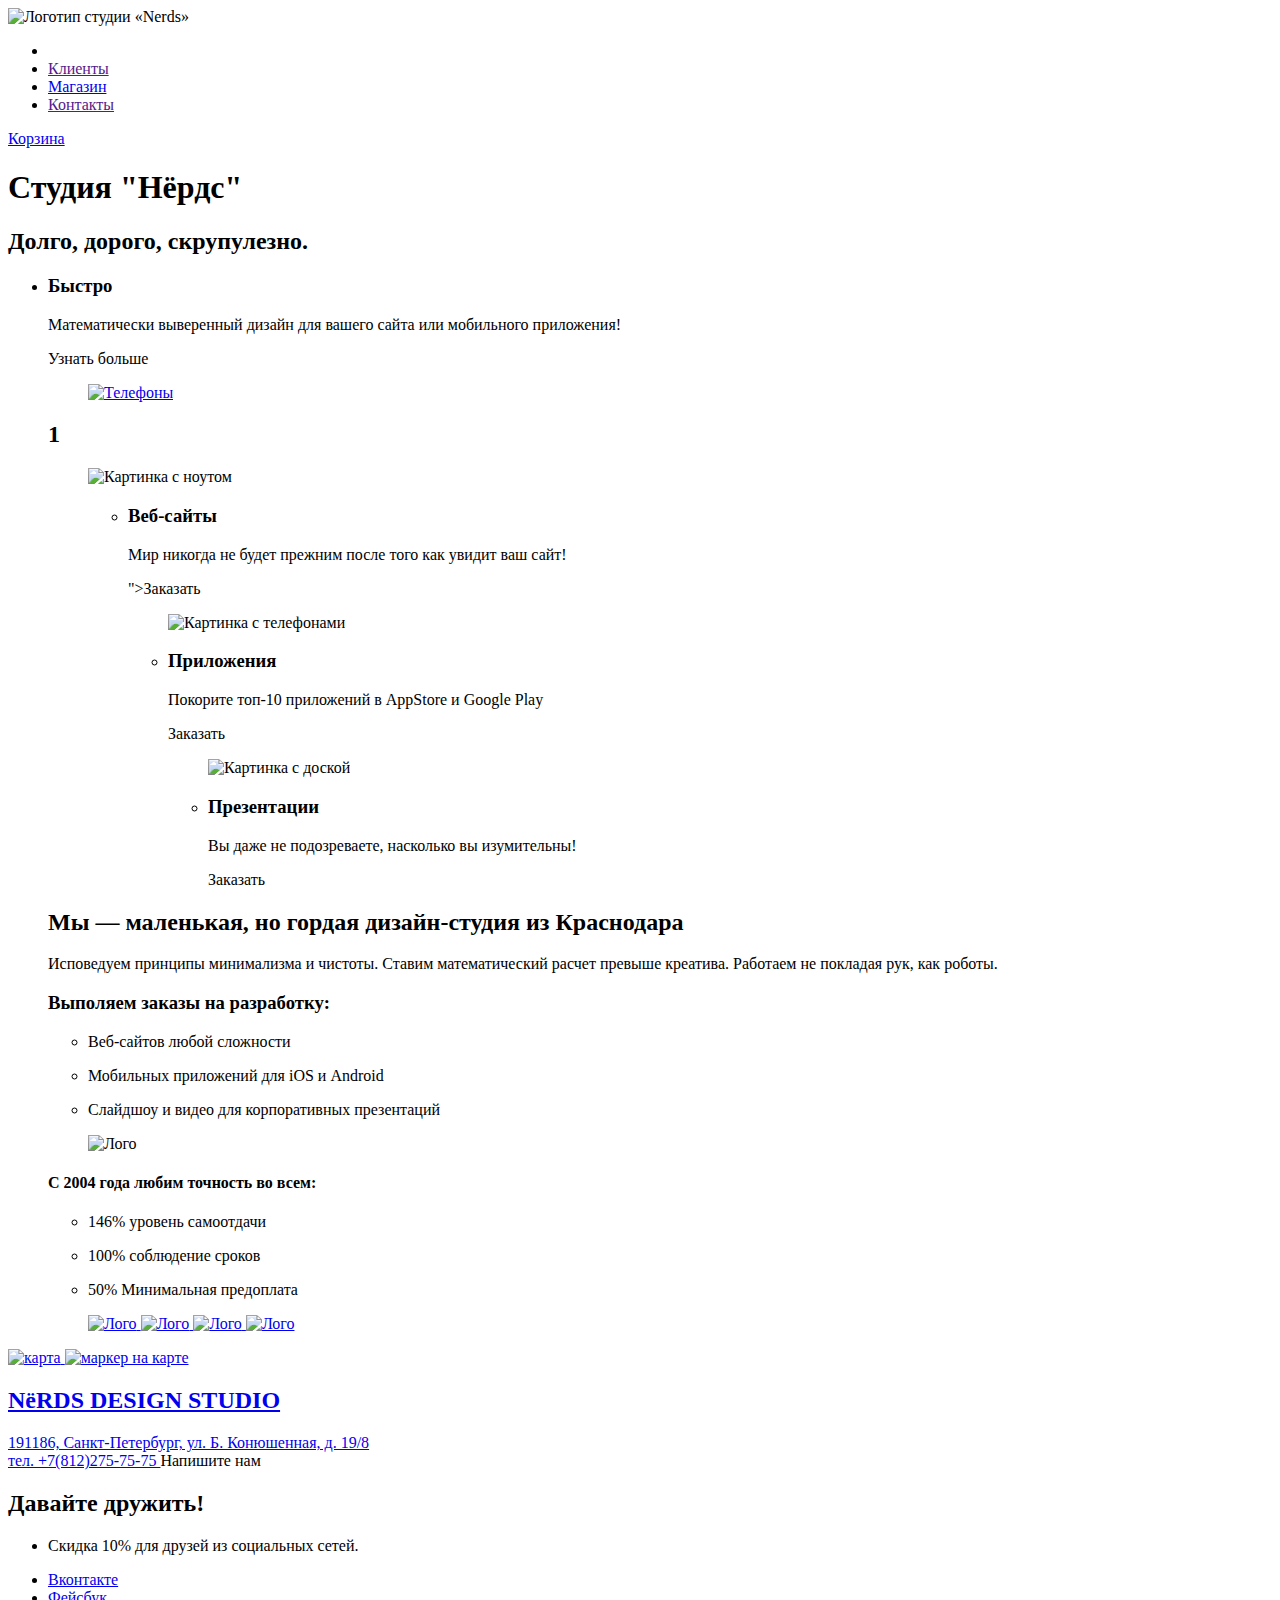
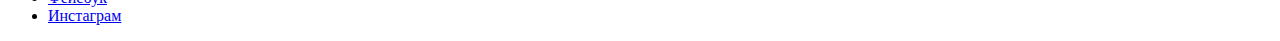
==== index.html @ df653afa "Update index.html" ====
<!DOCTYPE html>
<html lang="ru">
  <head>
    <meta charset="utf-8">
    <title>HTML Academy: Нёрдс</title>
  </head>
  <body>
    <header>
    <nav>
    <a>
          <img src="img/index-logo.svg" width="159.87" height="153" alt="Логотип студии «Nerds»">
        </a>
    <ul>
      <li><a href=""Студия</a></li>
      <li><a href="">Клиенты</a></li>
      <li><a href="catalog.html">Магазин</a></li>
      <li><a href="">Контакты</a></li>
    </ul>
    <a href="blank.html">Корзина</a>
    </nav>
    </header>
    <main>
    <h1>Студия "Нёрдс"</h1>
    <section>
        <h2>Долго, дорого, скрупулезно.</h2>
        <ul>
          <li>
            <h3>Быстро</h3>
            <p>Математически выверенный дизайн для вашего сайта или мобильного приложения!</p>
            <a>Узнать больше</a>
          </li>
          <figure>
          <a href="#">
           <img src="nerds-index-slide1 .jpg" width="760" height="431" alt="Телефоны">
         </a>
      </figure>
      <section>
          <h2>1</h2>
          <figure>
           <img src="illustration-1 1.jpg" width="300" height="146" alt="Картинка с ноутом">
         <ul>
        <li>
          <h3>Веб-сайты</h3>
          <p>Мир никогда не будет прежним после того как увидит ваш сайт!</p>
    <a>">Заказать</a>
          </li>
          <figure>
           <img src="illustration-2 1.jpg" width="300" height="146" alt="Картинка с телефонами">
         <li>
           <h3>Приложения</h3>
           <p>Покорите топ-10 приложений в AppStore и Google Play</p>
     <a>Заказать</a>
     </li>
     <figure>
      <img src="illustration-3 1.jpg" width="300" height="146" alt="Картинка с доской">
    <li>
      <h3>Презентации </h3>
      <p>Вы даже не подозреваете, насколько вы изумительны!</p>
    <a>Заказать</a>
    </li>
    </ul>
    </section>
    <section>
        <h2>Мы — маленькая, но гордая дизайн-студия из Краснодара</h2>
            <p>Исповедуем принципы минимализма и чистоты. Ставим математический расчет
            превыше креатива. Работаем не покладая рук, как роботы.</p>
  </section>
  <section>
    <h3>Выполяем заказы на разработку:</h3>
   <ul>
     <li>
       <p>Веб-сайтов любой сложности</p>
     </li>
     <li><p>Мобильных приложений для iOS и Android</p>
     </li>
     <li><p>Слайдшоу и видео для корпоративных презентаций</p></li>
   </section>
     <section>
       <figure>
                 <img src="nerds-illustration 1.jpg" width="360" height="208" alt="Лого "нёрдс"">
               </figure>
        <h4>С 2004 года любим точность во всем:</h4>
        <ul>
          <li>
            <p>146% уровень самоотдачи</p>
          </li>
            <li>
              <p>100% соблюдение сроков</p>
            </li>
              <li>
                <p>50% Минимальная предоплата</p>
              </li>
            </section>
            <section>
              <figure>
              <a href="#">
               <img src=" logo-1 1.jpg" width="185" height="80" alt="Лого "htmlacademy"">
               <a href="#">
                <img src=" logo-2 1.jpg" width="209" height="90" alt="Лого "Borodinski"">
                <a href="#">
                 <img src=" logo-3 1.jpg" width="185" height="52" alt="Лого "pink"">
                 <a href="#">
                  <img src=" logo-4 1.jpg" width="173" height="84" alt="Лого "mishka"">
                </section>
    </main>
    <footer>
      <section>
        <a href="#">
         <img src=" map 1.jpg" width="1440" height="416" alt="карта ">
         <img src=" map-marker 1.jpg" width="231" height="190" alt="маркер на карте ">
       </section>
       <section>
          <h2>NёRDS DESIGN STUDIO</h2>
          <p>191186, Санкт-Петербург, ул. Б. Конюшенная, д. 19/8 <br>
            тел. +7(812)275-75-75
            <a>Напишите нам</a>
            <section>
    <h2>Давайте дружить!</h2>
    <ul>
      <li><p>Скидка 10% для друзей из социальных сетей.</p>
      </li>
    </ul>
  </section>
  <section>
    <ul>
      <li>
        <a href="#">Вконтакте</a>
      </li>
      <li>
        <a href="#">Фейсбук</a>
      </li>
      <li>
        <a href="#">Инстаграм</a>
      </li>
    </ul>
    </section>
    </ul>
    </body>
</html>
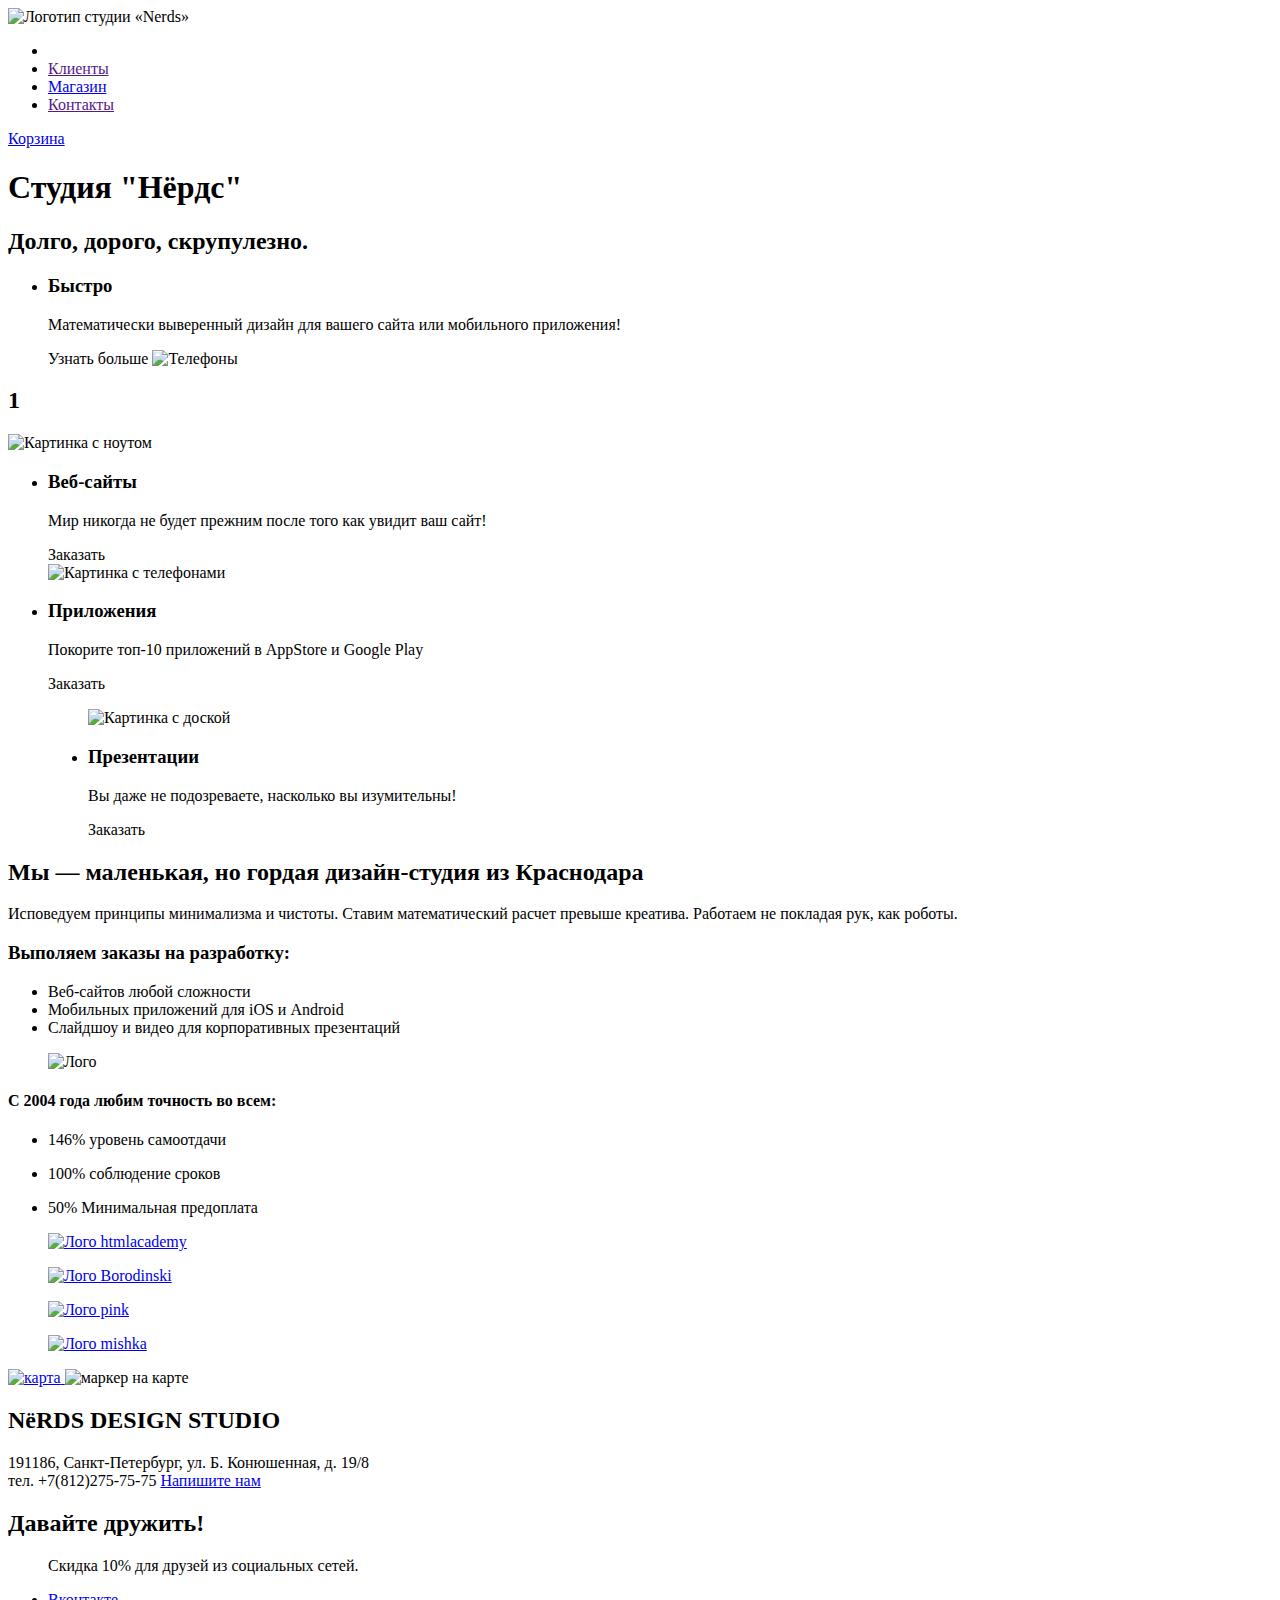
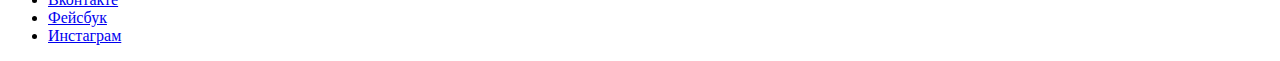
==== commit fde9b8b0: "Update index.html" ====
--- a/index.html
+++ b/index.html
@@ -21,30 +21,26 @@
     </header>
     <main>
     <h1>Студия "Нёрдс"</h1>
-    <section>
+<section>
         <h2>Долго, дорого, скрупулезно.</h2>
         <ul>
           <li>
             <h3>Быстро</h3>
             <p>Математически выверенный дизайн для вашего сайта или мобильного приложения!</p>
             <a>Узнать больше</a>
-          </li>
-          <figure>
-          <a href="#">
            <img src="nerds-index-slide1 .jpg" width="760" height="431" alt="Телефоны">
-         </a>
-      </figure>
+       </li>
+     </ul>
+       </section>
       <section>
           <h2>1</h2>
-          <figure>
            <img src="illustration-1 1.jpg" width="300" height="146" alt="Картинка с ноутом">
          <ul>
         <li>
           <h3>Веб-сайты</h3>
           <p>Мир никогда не будет прежним после того как увидит ваш сайт!</p>
-    <a>">Заказать</a>
+    <a>Заказать</a>
           </li>
-          <figure>
            <img src="illustration-2 1.jpg" width="300" height="146" alt="Картинка с телефонами">
          <li>
            <h3>Приложения</h3>
@@ -68,12 +64,10 @@
   <section>
     <h3>Выполяем заказы на разработку:</h3>
    <ul>
-     <li>
-       <p>Веб-сайтов любой сложности</p>
-     </li>
-     <li><p>Мобильных приложений для iOS и Android</p>
-     </li>
-     <li><p>Слайдшоу и видео для корпоративных презентаций</p></li>
+     <li> Веб-сайтов любой сложности</li>
+     <li>Мобильных приложений для iOS и Android</li>
+     <li>Слайдшоу и видео для корпоративных презентаций</li>
+   </ul>
    </section>
      <section>
        <figure>
@@ -90,35 +84,47 @@
               <li>
                 <p>50% Минимальная предоплата</p>
               </li>
+            </ul>
             </section>
             <section>
               <figure>
               <a href="#">
-               <img src=" logo-1 1.jpg" width="185" height="80" alt="Лого "htmlacademy"">
+               <img src=" logo-1 1.jpg" width="185" height="80" alt="Лого htmlacademy">
+             </a>
+           </figure>
+             <figure>
                <a href="#">
-                <img src=" logo-2 1.jpg" width="209" height="90" alt="Лого "Borodinski"">
+                <img src=" logo-2 1.jpg" width="209" height="90" alt="Лого Borodinski">
+                </a>
+              </figure>
+              <figure>
                 <a href="#">
-                 <img src=" logo-3 1.jpg" width="185" height="52" alt="Лого "pink"">
+                 <img src=" logo-3 1.jpg" width="185" height="52" alt="Лого pink">
+               </a>
+             </figure>
+             <figure>
                  <a href="#">
-                  <img src=" logo-4 1.jpg" width="173" height="84" alt="Лого "mishka"">
+                  <img src=" logo-4 1.jpg" width="173" height="84" alt="Лого mishka">
+                </a>
+              </figure>
                 </section>
     </main>
     <footer>
       <section>
         <a href="#">
          <img src=" map 1.jpg" width="1440" height="416" alt="карта ">
+       </a>
          <img src=" map-marker 1.jpg" width="231" height="190" alt="маркер на карте ">
        </section>
        <section>
           <h2>NёRDS DESIGN STUDIO</h2>
           <p>191186, Санкт-Петербург, ул. Б. Конюшенная, д. 19/8 <br>
             тел. +7(812)275-75-75
-            <a>Напишите нам</a>
-            <section>
+            <a href="#">Напишите нам</a>
+          </section>
     <h2>Давайте дружить!</h2>
     <ul>
-      <li><p>Скидка 10% для друзей из социальных сетей.</p>
-      </li>
+      <p>Скидка 10% для друзей из социальных сетей.</p>  
     </ul>
   </section>
   <section>
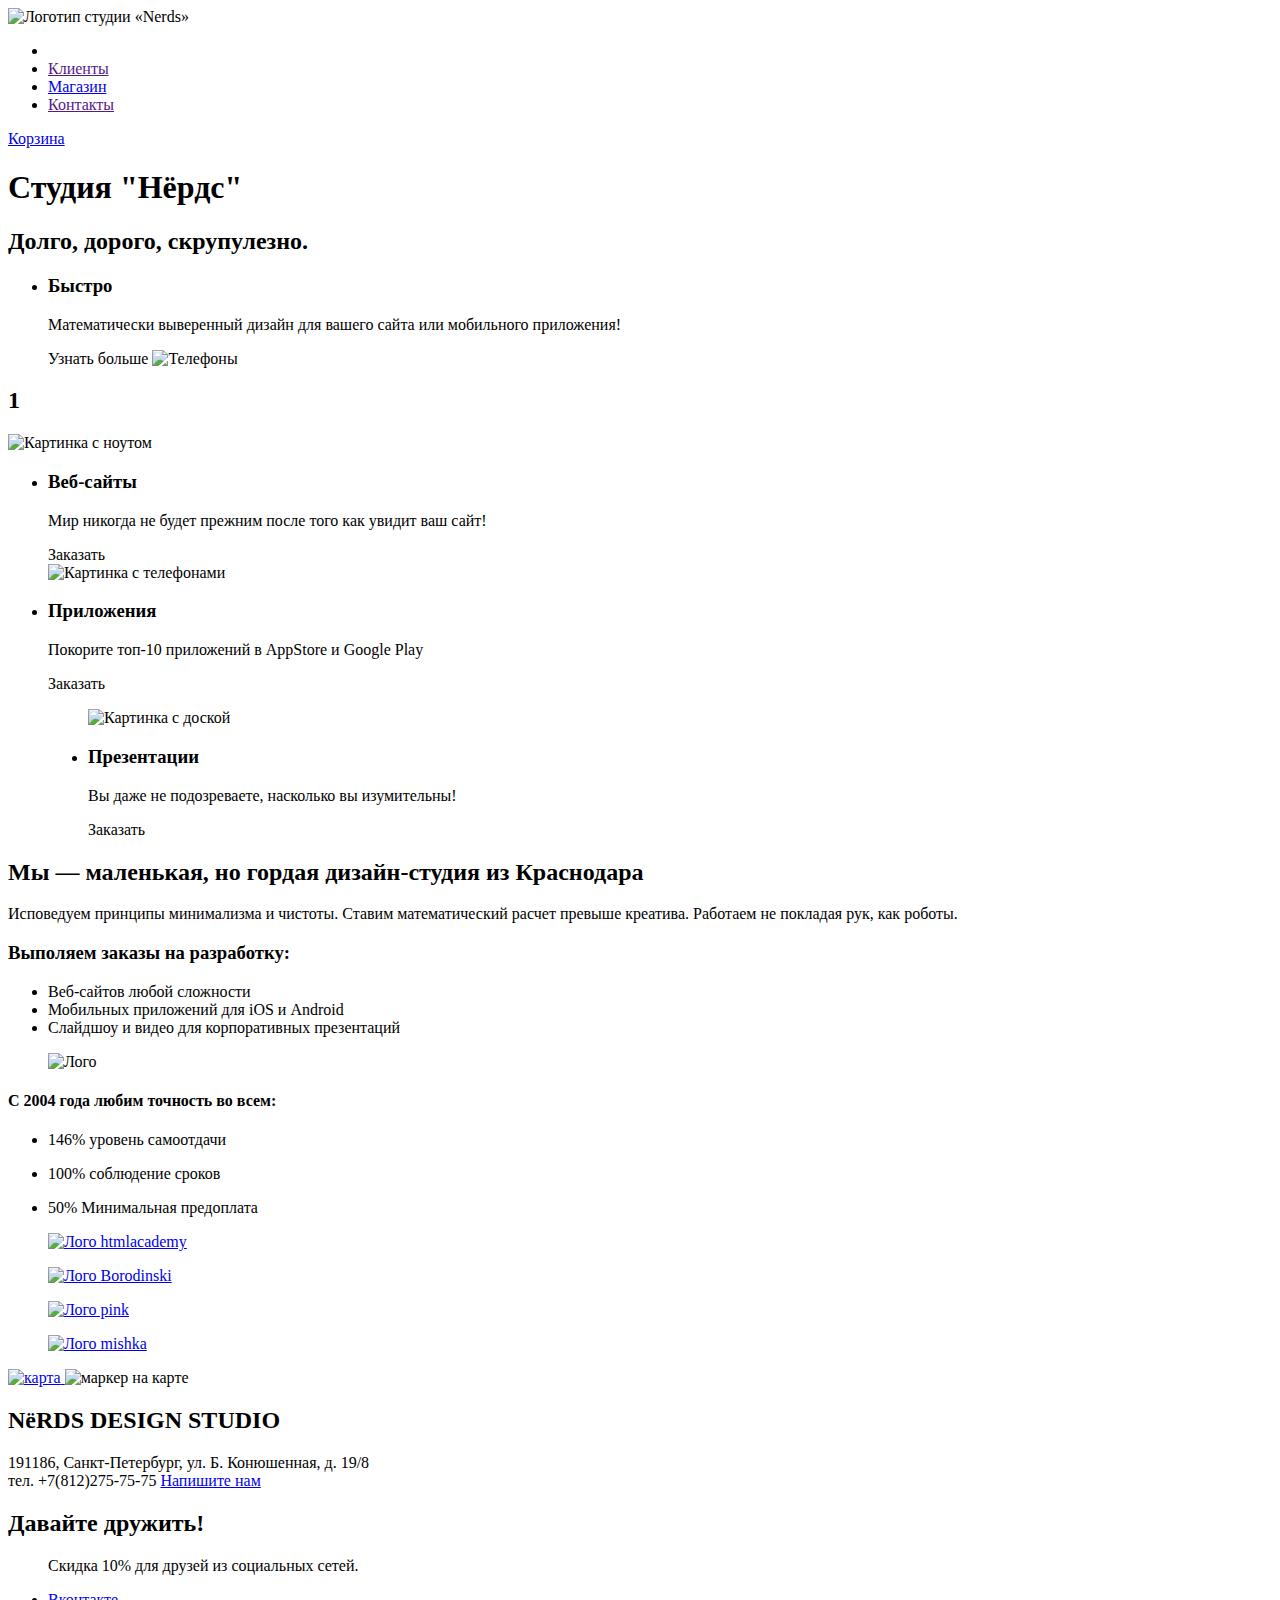
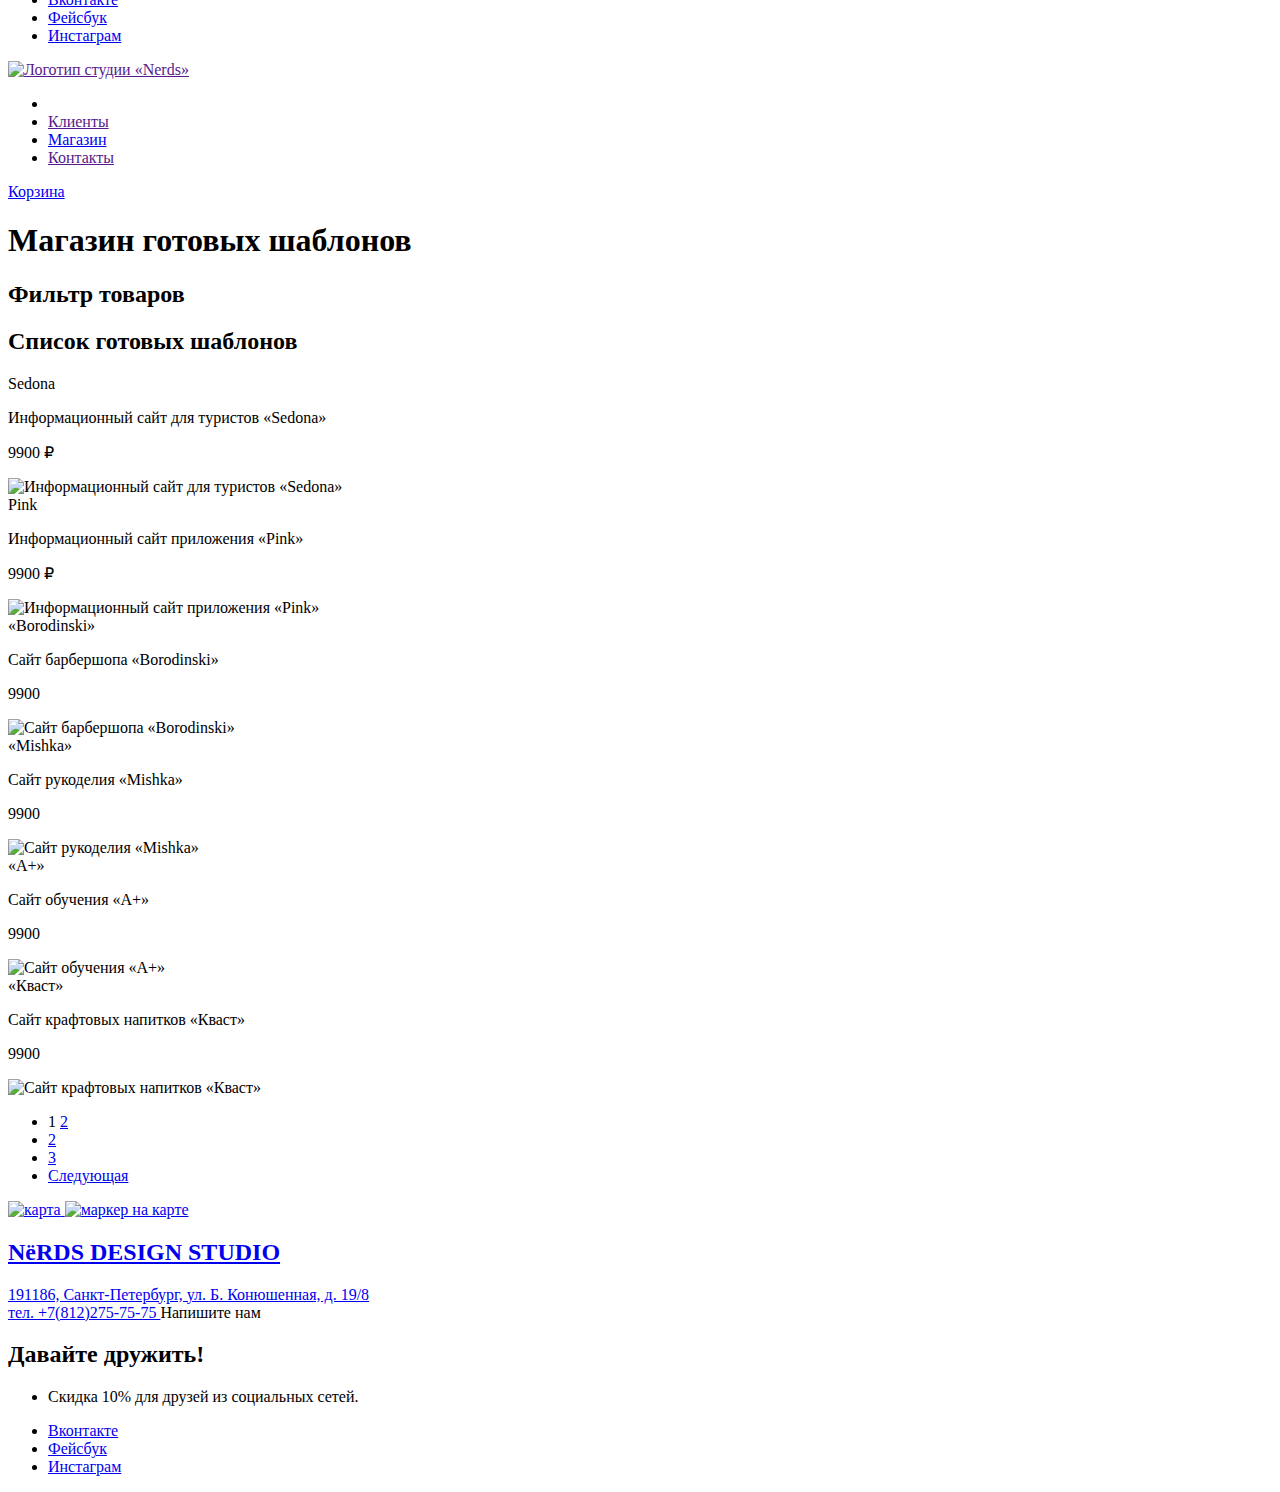
==== commit e212373d: "Update index.html" ====
--- a/index.html
+++ b/index.html
@@ -124,7 +124,7 @@
           </section>
     <h2>Давайте дружить!</h2>
     <ul>
-      <p>Скидка 10% для друзей из социальных сетей.</p>  
+      <p>Скидка 10% для друзей из социальных сетей.</p>
     </ul>
   </section>
   <section>
@@ -143,3 +143,130 @@
     </ul>
     </body>
 </html>
+
+
+<!-- страница каталога -->
+<!DOCTYPE html>
+<html lang="ru">
+<head>
+  <meta charset="UTF-8">
+  <title>Каталог — Фирма "нердс"</title>
+</head>
+<body>
+    <header>
+    <nav>
+    <a href=""><img src="img/index-logo.svg" width="159.87" height="153" alt="Логотип студии «Nerds»"></a>
+    <ul>
+      <li><a href=""Студия</a></li>
+      <li><a href="">Клиенты</a></li>
+      <li><a href="catalog.html">Магазин</a></li>
+      <li><a href="">Контакты</a></li>
+    </ul>
+    <a href="blank.html">Корзина</a>
+    </nav>
+    </header>
+<main>
+  <h1>Магазин готовых шаблонов</h1>
+<section>
+    <h2>Фильтр товаров</h2>
+    <!-- Здесь будет форма фильтра -->
+  </section>
+<section>
+    <h2>Список готовых шаблонов</h2>
+    <li>
+      <div>
+        <a>Sedona</a>
+<p>Информационный сайт для туристов «Sedona»</p>
+<p>9900 ₽</p>
+</div>
+<img src="img-sedona 1.jpg" width="360" height="576" alt="Информационный сайт для туристов «Sedona»">
+</li>
+<li>
+<div>
+        <a>Pink</a>
+<p>Информационный сайт приложения «Pink»</p>
+<p>9900 ₽</p>
+</div>
+<img src="img-pink 1 .jpg" width="358" height="576" alt="Информационный сайт приложения «Pink»">
+</li>
+        <li>
+<div>
+<a>«Borodinski»</a>
+<p>Сайт барбершопа «Borodinski»<p>
+<p>9900</p>
+</div>
+<img src="img-barbershop 1 .jpg" width="364" height="582" alt="Сайт барбершопа «Borodinski»">
+        </li>
+<li>
+<div>
+        <a>«Mishka»</a>
+<p>Сайт рукоделия «Mishka»</p>
+<p>9900</p>
+</div>
+<img src="img-mishka 1 .jpg" width="362" height="580" alt="Сайт рукоделия «Mishka»">
+</li>
+<li>
+<div>
+        <a>«А+»</a>
+<p>Сайт обучения «А+»</p>
+<p>9900</p>
+</div>
+<img src="img-aplus 1 .jpg" width="364" height="582" alt="Сайт обучения «А+»">
+ </li>
+<li>
+<div>
+        <a>«Кваст»
+<p>Сайт крафтовых напитков «Кваст»</p>
+<p>9900</p>
+</div>
+<img src="img-kvast 1  .jpg" width="362" height="580" alt="Сайт крафтовых напитков «Кваст»">
+</li>
+  <ul>
+      <li>
+        <a>1</a> <a href="#">2</a>
+      </li>
+      <li>
+        <a href="#">2</a>
+      </li>
+      <li>
+        <a href="#">3</a>
+      </li>
+      <li>
+        <a href="#">Следующая</a>
+      </li>
+    </ul>
+       <footer>
+      <section>
+        <a href="#">
+         <img src=" map 1.jpg" width="1440" height="416" alt="карта ">
+         <img src=" map-marker 1.jpg" width="231" height="190" alt="маркер на карте ">
+       </section>
+       <section>
+          <h2>NёRDS DESIGN STUDIO</h2>
+          <p>191186, Санкт-Петербург, ул. Б. Конюшенная, д. 19/8 <br>
+            тел. +7(812)275-75-75
+            <a>Напишите нам</a>
+            <section>
+    <h2>Давайте дружить!</h2>
+    <ul>
+      <li><p>Скидка 10% для друзей из социальных сетей.</p>
+      </li>
+    </ul>
+  </section>
+  <section>
+    <ul>
+      <li>
+        <a href="#">Вконтакте</a>
+      </li>
+      <li>
+        <a href="#">Фейсбук</a>
+      </li>
+      <li>
+        <a href="#">Инстаграм</a>
+      </li>
+    </ul>
+    </section>
+    </ul>
+</footer>
+    </body>
+</html>
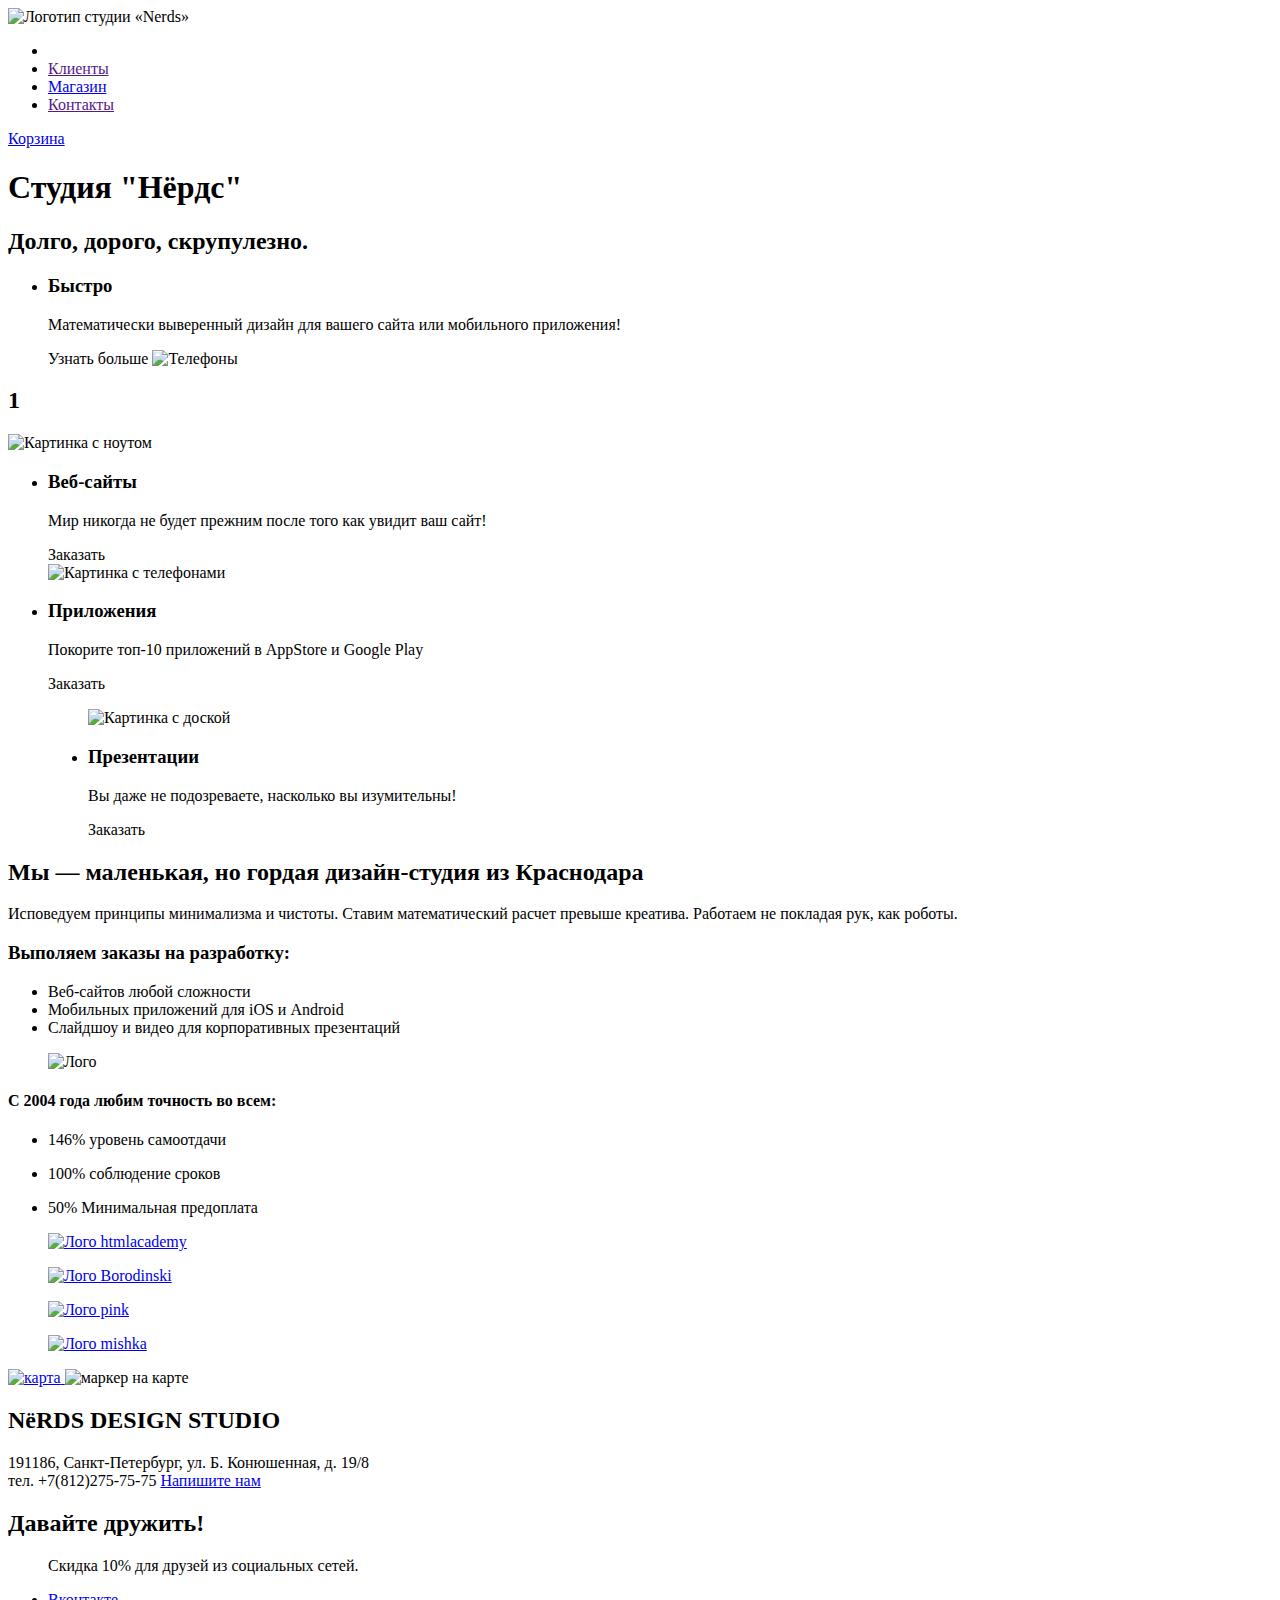
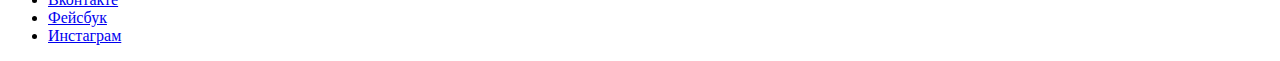
==== commit b977bcb4: "Добавил каталог" ====
--- a/index.html
+++ b/index.html
@@ -143,130 +143,3 @@
     </ul>
     </body>
 </html>
-
-
-<!-- страница каталога -->
-<!DOCTYPE html>
-<html lang="ru">
-<head>
-  <meta charset="UTF-8">
-  <title>Каталог — Фирма "нердс"</title>
-</head>
-<body>
-    <header>
-    <nav>
-    <a href=""><img src="img/index-logo.svg" width="159.87" height="153" alt="Логотип студии «Nerds»"></a>
-    <ul>
-      <li><a href=""Студия</a></li>
-      <li><a href="">Клиенты</a></li>
-      <li><a href="catalog.html">Магазин</a></li>
-      <li><a href="">Контакты</a></li>
-    </ul>
-    <a href="blank.html">Корзина</a>
-    </nav>
-    </header>
-<main>
-  <h1>Магазин готовых шаблонов</h1>
-<section>
-    <h2>Фильтр товаров</h2>
-    <!-- Здесь будет форма фильтра -->
-  </section>
-<section>
-    <h2>Список готовых шаблонов</h2>
-    <li>
-      <div>
-        <a>Sedona</a>
-<p>Информационный сайт для туристов «Sedona»</p>
-<p>9900 ₽</p>
-</div>
-<img src="img-sedona 1.jpg" width="360" height="576" alt="Информационный сайт для туристов «Sedona»">
-</li>
-<li>
-<div>
-        <a>Pink</a>
-<p>Информационный сайт приложения «Pink»</p>
-<p>9900 ₽</p>
-</div>
-<img src="img-pink 1 .jpg" width="358" height="576" alt="Информационный сайт приложения «Pink»">
-</li>
-        <li>
-<div>
-<a>«Borodinski»</a>
-<p>Сайт барбершопа «Borodinski»<p>
-<p>9900</p>
-</div>
-<img src="img-barbershop 1 .jpg" width="364" height="582" alt="Сайт барбершопа «Borodinski»">
-        </li>
-<li>
-<div>
-        <a>«Mishka»</a>
-<p>Сайт рукоделия «Mishka»</p>
-<p>9900</p>
-</div>
-<img src="img-mishka 1 .jpg" width="362" height="580" alt="Сайт рукоделия «Mishka»">
-</li>
-<li>
-<div>
-        <a>«А+»</a>
-<p>Сайт обучения «А+»</p>
-<p>9900</p>
-</div>
-<img src="img-aplus 1 .jpg" width="364" height="582" alt="Сайт обучения «А+»">
- </li>
-<li>
-<div>
-        <a>«Кваст»
-<p>Сайт крафтовых напитков «Кваст»</p>
-<p>9900</p>
-</div>
-<img src="img-kvast 1  .jpg" width="362" height="580" alt="Сайт крафтовых напитков «Кваст»">
-</li>
-  <ul>
-      <li>
-        <a>1</a> <a href="#">2</a>
-      </li>
-      <li>
-        <a href="#">2</a>
-      </li>
-      <li>
-        <a href="#">3</a>
-      </li>
-      <li>
-        <a href="#">Следующая</a>
-      </li>
-    </ul>
-       <footer>
-      <section>
-        <a href="#">
-         <img src=" map 1.jpg" width="1440" height="416" alt="карта ">
-         <img src=" map-marker 1.jpg" width="231" height="190" alt="маркер на карте ">
-       </section>
-       <section>
-          <h2>NёRDS DESIGN STUDIO</h2>
-          <p>191186, Санкт-Петербург, ул. Б. Конюшенная, д. 19/8 <br>
-            тел. +7(812)275-75-75
-            <a>Напишите нам</a>
-            <section>
-    <h2>Давайте дружить!</h2>
-    <ul>
-      <li><p>Скидка 10% для друзей из социальных сетей.</p>
-      </li>
-    </ul>
-  </section>
-  <section>
-    <ul>
-      <li>
-        <a href="#">Вконтакте</a>
-      </li>
-      <li>
-        <a href="#">Фейсбук</a>
-      </li>
-      <li>
-        <a href="#">Инстаграм</a>
-      </li>
-    </ul>
-    </section>
-    </ul>
-</footer>
-    </body>
-</html>
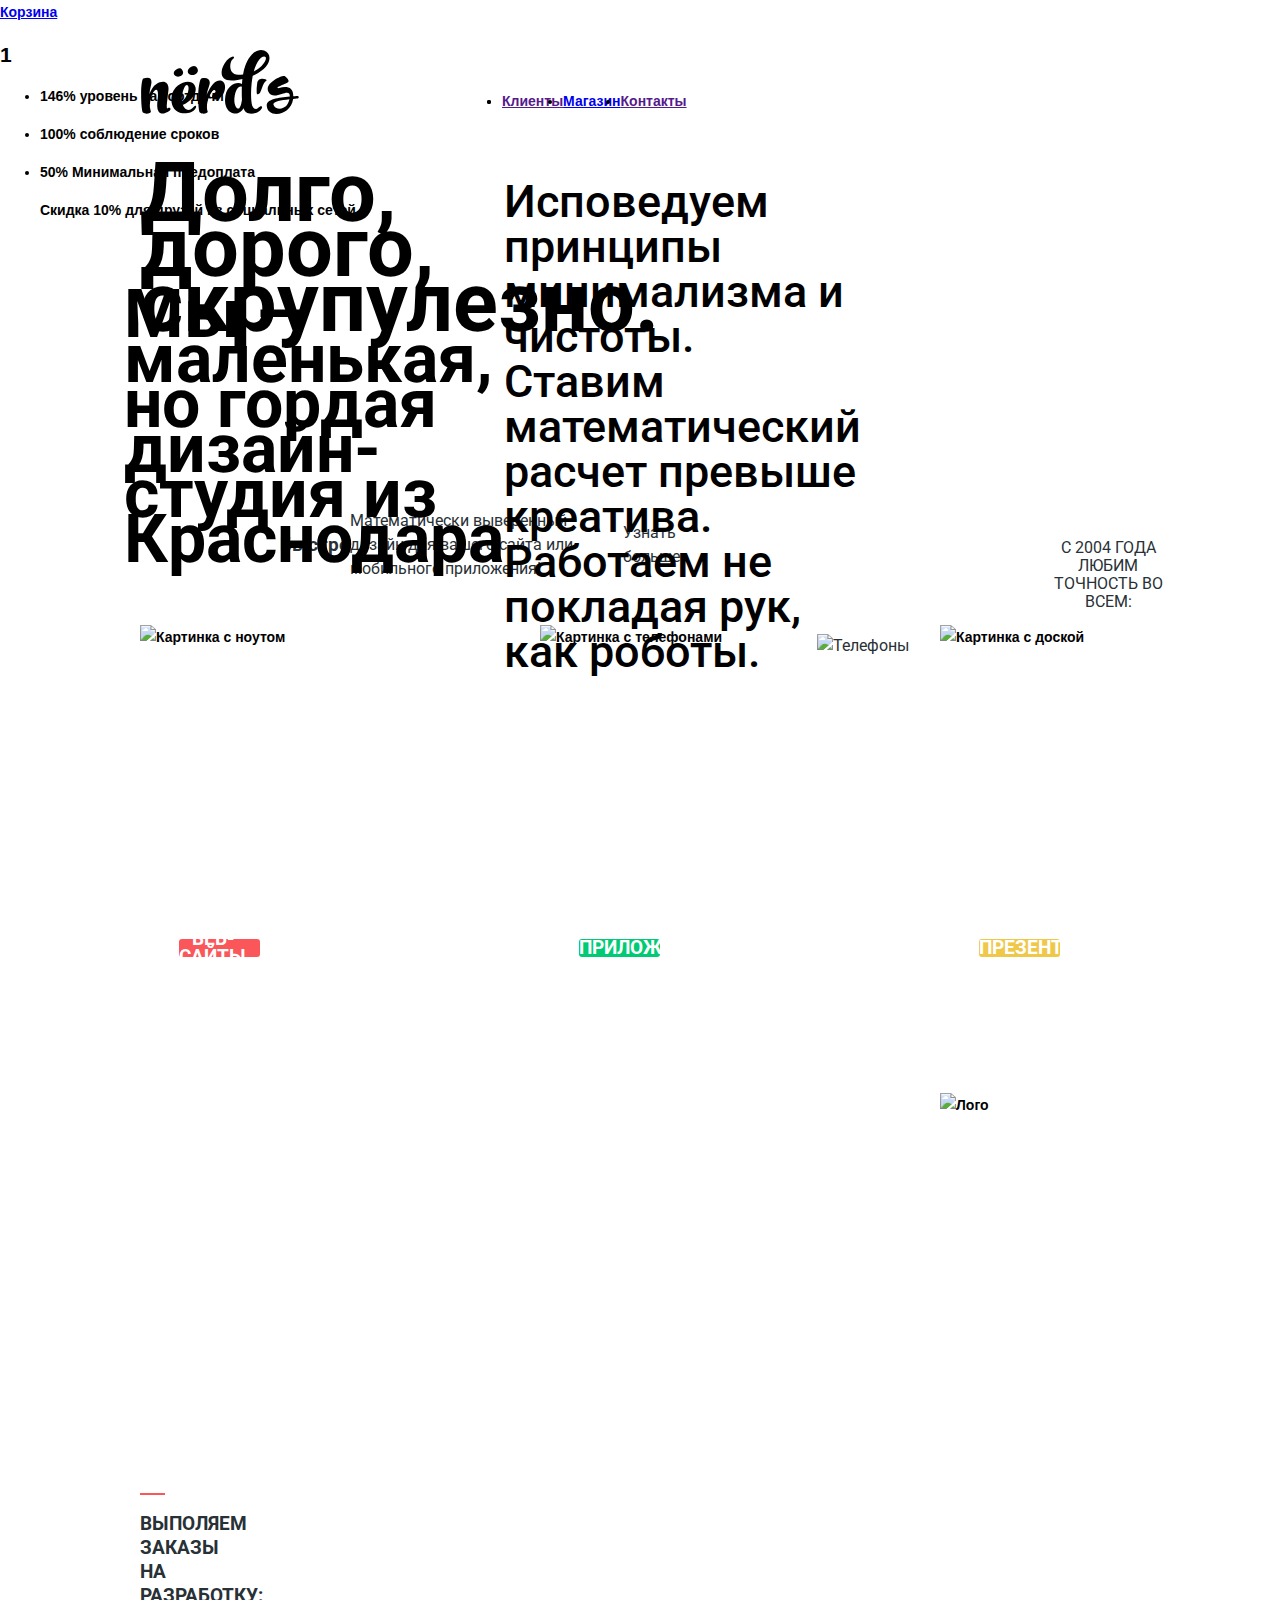
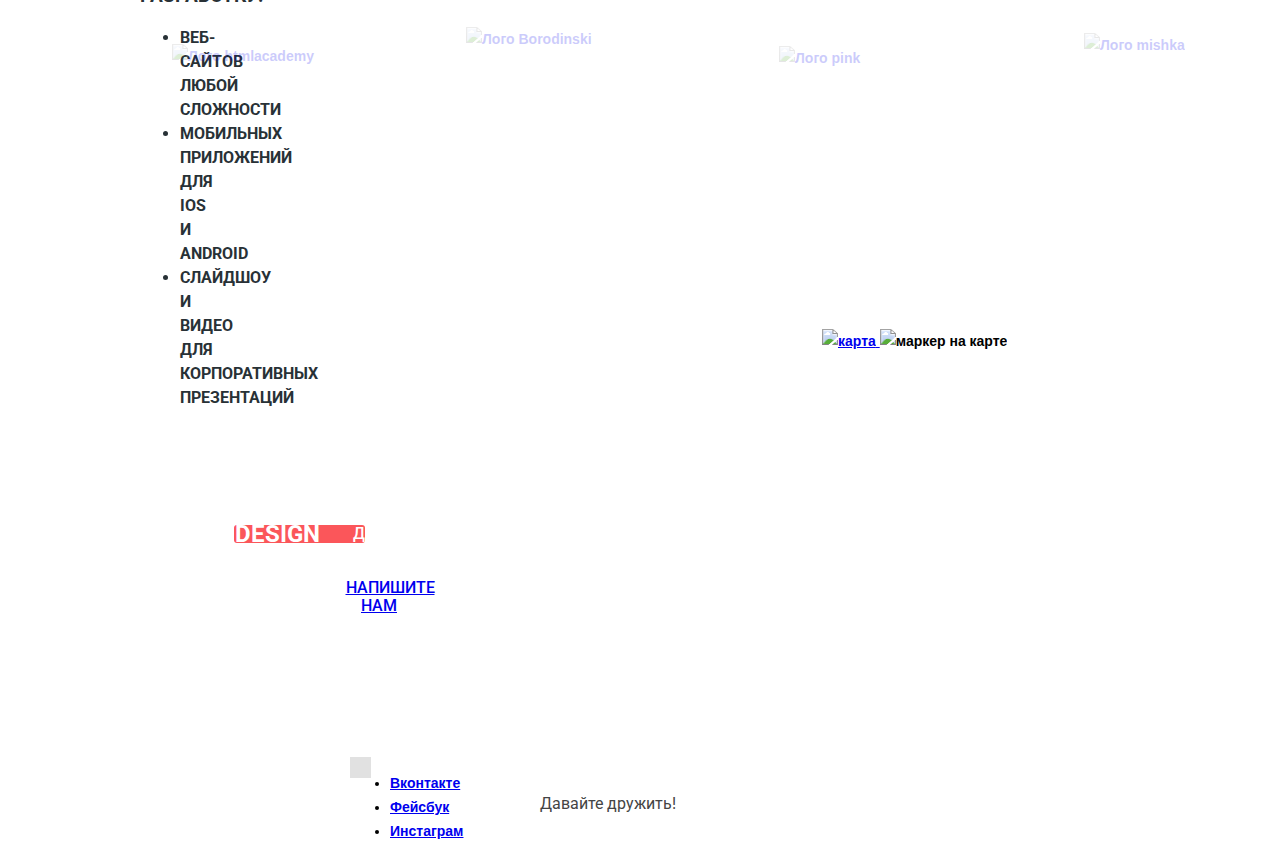
==== commit 2559e0d5: "Стилизация главной страницы" ====
--- a/index.html
+++ b/index.html
@@ -1,67 +1,70 @@
 <!DOCTYPE html>
-<html lang="ru">
+<html class="page" lang="ru">
   <head>
     <meta charset="utf-8">
     <title>HTML Academy: Нёрдс</title>
+    <link rel="stylesheet" href="https://fonts.googleapis.com/css2?family=Roboto&display=swap" rel="stylesheet">
+    <link href="normalize.css" rel="stylesheet">
+  <link href="style.css" rel="stylesheet">
   </head>
-  <body>
-    <header>
-    <nav>
-    <a>
-          <img src="img/index-logo.svg" width="159.87" height="153" alt="Логотип студии «Nerds»">
+  <body class="page-body">
+    <header class="main-header">
+    <nav class="main-navigation">
+    <a class="main-header-logo">
+          <img src="img/index-logo.svg" width="159.87" height="65.02px" alt="Логотип студии «Nerds»">
         </a>
-    <ul>
+    <ul class="site-navigation">
       <li><a href=""Студия</a></li>
       <li><a href="">Клиенты</a></li>
       <li><a href="catalog.html">Магазин</a></li>
       <li><a href="">Контакты</a></li>
     </ul>
-    <a href="blank.html">Корзина</a>
+    <a class="bakset-link" href="blank.html">Корзина</a>
     </nav>
     </header>
-    <main>
-    <h1>Студия "Нёрдс"</h1>
-<section>
+    <main class="center">
+    <h1></h1>
+<section class="features">
         <h2>Долго, дорого, скрупулезно.</h2>
-        <ul>
-          <li>
+        <ul class="features-list">
+          <li class="feature-item">
             <h3>Быстро</h3>
             <p>Математически выверенный дизайн для вашего сайта или мобильного приложения!</p>
             <a>Узнать больше</a>
-           <img src="nerds-index-slide1 .jpg" width="760" height="431" alt="Телефоны">
+           <img class="nerds-index-slide1" src="nerds-index-slide1.jpg" width="760" height="431" alt="Телефоны">
        </li>
      </ul>
        </section>
       <section>
           <h2>1</h2>
-           <img src="illustration-1 1.jpg" width="300" height="146" alt="Картинка с ноутом">
-         <ul>
-        <li>
+           <img class="picture-withn-nout" src="illustration-1 1.jpg" width="300" height="146" alt="Картинка с ноутом">
+         <ul class="features-list-1">
+        <li class="feature-item-1">
           <h3>Веб-сайты</h3>
           <p>Мир никогда не будет прежним после того как увидит ваш сайт!</p>
     <a>Заказать</a>
           </li>
-           <img src="illustration-2 1.jpg" width="300" height="146" alt="Картинка с телефонами">
-         <li>
+           <img class="picture-with-telefon" src="illustration-2 1.jpg" width="300" height="146" alt="Картинка с телефонами">
+         <li class="feature-item-2">
            <h3>Приложения</h3>
            <p>Покорите топ-10 приложений в AppStore и Google Play</p>
      <a>Заказать</a>
      </li>
      <figure>
-      <img src="illustration-3 1.jpg" width="300" height="146" alt="Картинка с доской">
-    <li>
+      <img class="picture-with-doska" src="illustration-3 1.jpg" width="300" height="146" alt="Картинка с доской">
+    <li class="feature-item-3">
       <h3>Презентации </h3>
       <p>Вы даже не подозреваете, насколько вы изумительны!</p>
     <a>Заказать</a>
     </li>
     </ul>
     </section>
-    <section>
-        <h2>Мы — маленькая, но гордая дизайн-студия из Краснодара</h2>
-            <p>Исповедуем принципы минимализма и чистоты. Ставим математический расчет
+    <section class="information">
+        <h2 >Мы — маленькая, но гордая дизайн-студия из Краснодара</h2>
+            <p >Исповедуем принципы минимализма и чистоты. Ставим математический расчет
             превыше креатива. Работаем не покладая рук, как роботы.</p>
   </section>
-  <section>
+  <section class="orders">
     <h3>Выполяем заказы на разработку:</h3>
    <ul>
      <li> Веб-сайтов любой сложности</li>
@@ -70,10 +73,10 @@
    </ul>
    </section>
      <section>
-       <figure>
-                 <img src="nerds-illustration 1.jpg" width="360" height="208" alt="Лого "нёрдс"">
+       <figure class "logo">
+                 <img class="nerds-illustration-1" src="nerds-illustration 1.jpg" width="360" height="208" alt="Лого "нёрдс"">
                </figure>
-        <h4>С 2004 года любим точность во всем:</h4>
+        <h4 class="statistics">С 2004 года любим точность во всем:</h4>
         <ul>
           <li>
             <p>146% уровень самоотдачи</p>
@@ -89,54 +92,53 @@
             <section>
               <figure>
               <a href="#">
-               <img src=" logo-1 1.jpg" width="185" height="80" alt="Лого htmlacademy">
+               <img class="logo-htmlacademy" src=" logo-1-1.jpg" width="185" height="80" alt="Лого htmlacademy">
              </a>
            </figure>
              <figure>
                <a href="#">
-                <img src=" logo-2 1.jpg" width="209" height="90" alt="Лого Borodinski">
+                <img class="logo-Borodinski" src=" logo-2 1.jpg" width="209" height="90" alt="Лого Borodinski">
                 </a>
               </figure>
               <figure>
                 <a href="#">
-                 <img src=" logo-3 1.jpg" width="185" height="52" alt="Лого pink">
+                 <img class="logo-pink" src=" logo-3 1.jpg" width="185" height="52" alt="Лого pink">
                </a>
              </figure>
              <figure>
                  <a href="#">
-                  <img src=" logo-4 1.jpg" width="173" height="84" alt="Лого mishka">
+                  <img class="logo-mishka" src=" logo-4 1.jpg" width="173" height="84" alt="Лого mishka">
                 </a>
               </figure>
                 </section>
     </main>
-    <footer>
-      <section>
+    <footer class="page-footer-main-footer">
+      <section class="footer-maps">
         <a href="#">
-         <img src=" map 1.jpg" width="1440" height="416" alt="карта ">
+         <img src="map 1.jpg" width="1440" height="416" alt="карта ">
        </a>
-         <img src=" map-marker 1.jpg" width="231" height="190" alt="маркер на карте ">
+         <img src="map-marker 1.jpg" width="231" height="190" alt="маркер на карте ">
        </section>
-       <section>
+       <section class="footer-contacts">
           <h2>NёRDS DESIGN STUDIO</h2>
           <p>191186, Санкт-Петербург, ул. Б. Конюшенная, д. 19/8 <br>
             тел. +7(812)275-75-75
-            <a href="#">Напишите нам</a>
+            <a class="write-us" href="#">Напишите нам</a>
           </section>
-    <h2>Давайте дружить!</h2>
+    <h2 class="footer-text">Давайте дружить!</h2>
     <ul>
       <p>Скидка 10% для друзей из социальных сетей.</p>
     </ul>
-  </section>
-  <section>
+  <section class="footer-social">
     <ul>
       <li>
-        <a href="#">Вконтакте</a>
+        <a class="social-button" href="#">Вконтакте</a>
       </li>
       <li>
-        <a href="#">Фейсбук</a>
+        <a class="social-button" href="#">Фейсбук</a>
       </li>
       <li>
-        <a href="#">Инстаграм</a>
+        <a class="social-button" href="#">Инстаграм</a>
       </li>
     </ul>
     </section>
--- a/style.css
+++ b/style.css
@@ -0,0 +1,738 @@
+/* Global */
+}
+head {
+  min-width: 960px;
+  margin: 0;
+  padding: 0;
+  background-color: #EEEEEE, 100 %
+}
+body {
+  min-width: 960px;
+  margin: 0;
+  padding: 0;
+  font-family: "PT Sans Narrow", Arial, sans-serif;
+  font-size: 14px;
+  line-height: 24px;
+  font-weight: 700;
+}
+.main-header-logo {
+  position: absolute;
+width: 159.87px;
+height: 65.02px;
+left: 140px;
+top: 48.98px;
+}
+.site-navigation {
+  display: flex;
+flex-direction: row;
+align-items: flex-start;
+padding: 0px;
+
+position: absolute;
+width: 437px;
+height: 30px;
+left: 502px;
+top: 75px;
+}
+.features {
+  position: absolute;
+width: 538px;
+height: 111px;
+left: 140px;
+top: 192px;
+
+font-family: Roboto;
+font-style: normal;
+font-weight: 500;
+font-size: 55px;
+line-height: 55px;
+/* or 100% */
+
+display: flex;
+align-items: center;
+
+color: #000000;
+}
+.feature-item{
+  position: absolute;
+width: 400px;
+height: 49px;
+left: 140px;
+top: 328px;
+
+font-family: Roboto;
+font-style: normal;
+font-weight: normal;
+font-size: 16px;
+line-height: 24px;
+/* or 150% */
+display: flex;
+align-items: center;
+color: #283136;
+}
+.nerds-index-slide1 {
+  position: absolute;
+width: 760px;
+height: 431px;
+left: 537px;
+top: 114px;
+
+background: url(nerds-index-slide1.png);
+}
+.picture-withn-nout{
+  position: absolute;
+width: 300px;
+height: 146px;
+left: 140px;
+top: 625px;
+
+background: url(illustration-1.png);
+}
+.feature-item-1{
+  /* Мир никогда не будет прежним после того как увидит ваш сайт! */
+position: absolute;
+width: 260px;
+height: 48px;
+left: 140px;
+top: 842px;
+font-family: Roboto;
+font-style: normal;
+font-weight: normal;
+font-size: 16px;
+line-height: 24px;
+/* or 150% */
+display: flex;
+align-items: center;
+color: #283136;
+
+/* Веб-сайты */
+position: absolute;
+width: 138px;
+height: 30px;
+left: 140px;
+top: 796px;
+font-family: Roboto;
+font-style: normal;
+font-weight: bold;
+font-size: 24px;
+line-height: 30px;
+/* identical to box height, or 125% */
+display: flex;
+align-items: center;
+text-transform: uppercase;
+color: #000000;
+/* identical to box height, or 125% */
+display: flex;
+align-items: center;
+text-transform: uppercase;
+color: #000000;
+/* Заказать */
+position: absolute;
+width: 160px;
+height: 50px;
+left: 140px;
+top: 922px;
+background: #FB565A;
+border-radius: 3px;
+
+/* УЗНАТЬ БОЛЬШЕ */
+position: absolute;
+width: 81px;
+height: 18px;
+left: 179px;
+top: 939px;
+font-family: Roboto;
+font-style: normal;
+font-weight: 500;
+font-size: 16px;
+line-height: 18px;
+/* identical to box height, or 112% */
+display: flex;
+align-items: center;
+text-align: center;
+text-transform: uppercase;
+color: #FFFFFF;
+}
+.picture-with-telefon {
+  position: absolute;
+width: 300px;
+height: 146px;
+left: 540px;
+top: 625px;
+
+background: url(illustration-2.png);
+}
+.feature-item-2 {
+  /* Приложения */
+position: absolute;
+width: 169px;
+height: 30px;
+left: 540px;
+top: 796px;
+font-family: Roboto;
+font-style: normal;
+font-weight: bold;
+font-size: 24px;
+line-height: 30px;
+display: flex;
+align-items: center;
+text-transform: uppercase;
+color: #000000;
+/* Покорите топ-10 приложений в AppStore и Google Play */
+position: absolute;
+width: 260px;
+height: 48px;
+left: 540px;
+top: 842px;
+font-family: Roboto;
+font-style: normal;
+font-weight: normal;
+font-size: 16px;
+line-height: 24px;
+/* or 150% */
+display: flex;
+align-items: center;
+color: #283136;
+/* btn */
+position: absolute;
+width: 160px;
+height: 50px;
+left: 540px;
+top: 922px;
+background: #00CA74;
+border-radius: 3px;
+/* Заказать */
+position: absolute;
+width: 81px;
+height: 18px;
+left: 579px;
+top: 939px;
+font-family: Roboto;
+font-style: normal;
+font-weight: 500;
+font-size: 16px;
+line-height: 18px;
+/* identical to box height, or 112% */
+display: flex;
+align-items: center;
+text-align: center;
+text-transform: uppercase;
+color: #FFFFFF;
+}
+.picture-with-doska{
+  position: absolute;
+width: 300px;
+height: 146px;
+left: 940px;
+top: 625px;
+background: url(illustration-3.png);
+}
+.feature-item-3{
+  /* Презентации */
+position: absolute;
+width: 173px;
+height: 30px;
+left: 940px;
+top: 796px;
+font-family: Roboto;
+font-style: normal;
+font-weight: bold;
+font-size: 24px;
+line-height: 30px;
+/* identical to box height, or 125% */
+display: flex;
+align-items: center;
+text-transform: uppercase;
+color: #000000;
+
+/* Вы даже не подозреваете, насколько вы изумительны! */
+position: absolute;
+width: 260px;
+height: 49px;
+left: 940px;
+top: 842px;
+font-family: Roboto;
+font-style: normal;
+font-weight: normal;
+font-size: 16px;
+line-height: 24px;
+/* or 150% */
+display: flex;
+align-items: center;
+color: #283136;
+
+/* Заказать */
+position: absolute;
+width: 160px;
+height: 50px;
+left: 940px;
+top: 922px;
+background: #EFC849;
+border-radius: 3px;
+
+/* УЗНАТЬ БОЛЬШЕ */
+position: absolute;
+width: 81px;
+height: 18px;
+left: 979px;
+top: 939px;
+font-family: Roboto;
+font-style: normal;
+font-weight: 500;
+font-size: 16px;
+line-height: 18px;
+/* identical to box height, or 112% */
+display: flex;
+align-items: center;
+text-align: center;
+text-transform: uppercase;
+color: #FFFFFF;
+}
+.information {
+  /* Исповедуем принципы минимализма и чистоты. Ставим математически */
+position: absolute;
+left: 9.72%;
+right: 45.42%;
+top: 50.48%;
+bottom: 47.54%;
+font-family: Roboto;
+font-style: normal;
+font-weight: normal;
+font-size: 16px;
+line-height: 24px;
+/* or 150% */
+display: flex;
+align-items: center;
+color: #283136;
+
+/* Мы — маленькая, но гордая дизайн-студия из Краснодара. */
+position: absolute;
+left: 9.72%;
+right: 45.07%;
+top: 45.52%;
+bottom: 50.81%;
+font-family: Roboto;
+font-style: normal;
+font-weight: 500;
+font-size: 45px;
+line-height: 45px;
+/* or 100% */
+display: flex;
+align-items: center;
+color: #000000;
+}
+.orders{
+  /* Веб-сайтов любой сло */
+position: absolute;
+left: 11.94%;
+right: 60.35%;
+top: 55.98%;
+bottom: 39.18%;
+font-family: Roboto;
+font-style: normal;
+font-weight: normal;
+font-size: 16px;
+line-height: 24px;
+/* or 150% */
+color: #283136;
+
+/* Выполняем заказы на */
+position: absolute;
+height: 24px;
+left: 9.72%;
+right: 69.03%;
+top: calc(50% - 24px/2 + 113px);
+font-family: Roboto;
+font-style: normal;
+font-weight: bold;
+font-size: 16px;
+line-height: 24px;
+/* identical to box height, or 150% */
+text-transform: uppercase;
+color: #283136;
+
+/* Rectangle 10 */
+position: absolute;
+width: 25px;
+height: 2px;
+left: 140px;
+top: 1397px;
+background: #FB565A;
+
+/* Rectangle 11 */
+position: absolute;
+width: 25px;
+height: 2px;
+left: 140px;
+top: 1445px;
+background: #FB565A;
+
+/* Rectangle 12 */
+position: absolute;
+width: 25px;
+height: 2px;
+left: 140px;
+top: 1493px;
+background: #FB565A;
+}
+.nerds-illustration-1{
+  position: absolute;
+width: 360px;
+height: 208px;
+left: 940px;
+top: 1093px;
+background: url(nerds-illustration.png);
+}
+.statistics{
+  /* с 2004 года Любим точность во всем: */
+position: absolute;
+left: 65.42%;
+right: 9.72%;
+top: 54.04%;
+bottom: 44.99%;
+font-family: Roboto;
+font-style: normal;
+font-weight: bold;
+font-size: 16px;
+line-height: 24px;
+/* identical to box height, or 150% */
+display: flex;
+align-items: center;
+text-align: center;
+text-transform: uppercase;
+/* 146 */
+position: absolute;
+height: 64px;
+left: 65.28%;
+right: 29.31%;
+top: calc(50% - 64px/2 + 187px);
+font-family: Roboto;
+font-style: normal;
+font-weight: bold;
+font-size: 45px;
+line-height: 64px;
+/* identical to box height, or 142% */
+color: #000000;
+
+/* % */
+position: absolute;
+height: 40px;
+left: 70.69%;
+right: 27.92%;
+top: calc(50% - 40px/2 + 178px);
+font-family: Roboto;
+font-style: normal;
+font-weight: bold;
+font-size: 26px;
+line-height: 40px;
+/* identical to box height, or 154% */
+color: #000000;
+
+/* Уровень самоотдачи */
+position: absolute;
+left: 65.28%;
+right: 26.46%;
+top: 59.25%;
+bottom: 39.26%;
+font-family: Roboto;
+font-style: normal;
+font-weight: normal;
+font-size: 16px;
+line-height: 18px;
+/* or 112% */
+display: flex;
+align-items: center;
+color: #283136;
+
+/* 100 */
+position: absolute;
+left: 73.61%;
+right: 20.97%;
+top: 56.26%;
+bottom: 41.16%;
+font-family: Roboto;
+font-style: normal;
+font-weight: bold;
+font-size: 45px;
+line-height: 64px;
+/* identical to box height, or 142% */
+color: #000000;
+
+/* % */
+position: absolute;
+height: 40px;
+left: 79.03%;
+right: 19.58%;
+top: calc(50% - 40px/2 + 178px);
+font-family: Roboto;
+font-style: normal;
+font-weight: bold;
+font-size: 26px;
+line-height: 40px;
+/* identical to box height, or 154% */
+color: #000000;
+
+/* Соблюдение сроков */
+position: absolute;
+left: 73.61%;
+right: 17.71%;
+top: 59.29%;
+bottom: 39.22%;
+font-family: Roboto;
+font-style: normal;
+font-weight: normal;
+font-size: 16px;
+line-height: 18px;
+
+/* or 112% */
+display: flex;
+align-items: center;
+color: #283136;
+
+/* 50 */
+position: absolute;
+left: 81.81%;
+right: 14.58%;
+top: 56.26%;
+bottom: 41.16%;
+font-family: Roboto;
+font-style: normal;
+font-weight: bold;
+font-size: 45px;
+line-height: 64px;
+/* identical to box height, or 142% */
+color: #000000;
+
+/* % */
+position: absolute;
+height: 40px;
+left: 85.42%;
+right: 13.19%;
+top: calc(50% - 40px/2 + 178px);
+
+font-family: Roboto;
+font-style: normal;
+font-weight: bold;
+font-size: 26px;
+line-height: 40px;
+/* identical to box height, or 154% */
+color: #000000;
+
+/* Минимальная предоплата */
+position: absolute;
+left: 81.88%;
+right: 8.75%;
+top: 59.29%;
+bottom: 39.22%;
+font-family: Roboto;
+font-style: normal;
+font-weight: normal;
+font-size: 16px;
+line-height: 18px;
+/* or 112% */
+display: flex;
+align-items: center;
+color: #283136;
+}
+.logo-htmlacademy{
+  position: absolute;
+width: 199px;
+height: 67.82px;
+left: 172px;
+top: 1644px;
+opacity: 0.2;
+}
+.logo-Borodinski {
+  position: absolute;
+width: 209px;
+height: 90px;
+left: 466px;
+top: 1627px;
+background: url(logo-2.png);
+opacity: 0.2;
+}
+.logo-pink{
+  position: absolute;
+width: 185px;
+height: 52px;
+left: 779px;
+top: 1646px;
+background: url(logo-3.png);
+opacity: 0.2;
+}
+.logo-mishka{
+  position: absolute;
+width: 173px;
+height: 84px;
+left: 1084px;
+top: 1633px;
+background: url(logo-4.png);
+opacity: 0.2;
+  }
+.footer-maps{
+  /* map 1 */
+position: absolute;
+width: 1440px;
+height: 416px;
+left: 0px;
+top: 1843px;
+background: url(map.jpg);
+
+/* map-marker 1 */
+position: absolute;
+width: 231px;
+height: 190px;
+left: 822px;
+top: 1929px;
+background: url(map-marker.png);
+}
+.footer-contacts{
+  /* Rectangle 18 */
+position: absolute;
+width: 319px;
+height: 308px;
+left: 140px;
+top: 1897px;
+background: #FFFFFF;
+  /* NЁRDS DESIGN STUDIO */
+
+
+position: absolute;
+width: 193px;
+height: 30px;
+left: 190px;
+top: 1946px;
+font-family: Roboto;
+font-style: normal;
+font-weight: bold;
+font-size: 18px;
+line-height: 30px;
+/* identical to box height, or 167% */
+display: flex;
+align-items: center;
+text-transform: uppercase;
+color: #000000;
+
+/* 191186, Санкт-Петербург, ул. Б. Конюшенная, д. 19/8 тел. +7 ( */
+position: absolute;
+width: 230px;
+height: 72px;
+left: 190px;
+top: 1998.71px;
+font-family: Roboto;
+font-style: normal;
+font-weight: normal;
+font-size: 16px;
+line-height: 18px;
+/* or 112% */
+display: flex;
+align-items: center;
+color: #666666;
+
+/* btn */
+position: absolute;
+width: 219px;
+height: 50px;
+left: 190px;
+top: 2108px;
+background: #FB565A;
+border-radius: 3px;
+
+/* Напишите нам */
+position: absolute;
+width: 131px;
+height: 18px;
+left: 234px;
+top: 2125px;
+font-family: Roboto;
+font-style: normal;
+font-weight: 500;
+font-size: 16px;
+line-height: 18px;
+/* identical to box height, or 112% */
+display: flex;
+align-items: center;
+text-align: center;
+text-transform: uppercase;
+color: #FFFFFF;
+}
+.footer-text{
+  /* Давайте дружить, это выгодно! */
+position: absolute;
+width: 660px;
+height: 36px;
+left: 540px;
+top: 2334px;
+font-family: Roboto;
+font-style: normal;
+font-weight: bold;
+font-size: 36px;
+line-height: 36px;
+/* identical to box height, or 100% */
+display: flex;
+align-items: center;
+color: #000000;
+
+/* Скидка 10% для друзей из социальных сетей. */
+position: absolute;
+width: 373px;
+height: 22px;
+left: 540px;
+top: 2380px;
+
+font-family: Roboto;
+font-style: normal;
+font-weight: normal;
+font-size: 16px;
+line-height: 22px;
+/* identical to box height, or 137% */
+display: flex;
+align-items: center;
+color: #444444;
+}
+.footer-social {
+  /* Shape 2 copy 3 */
+position: absolute;
+width: 81px;
+height: 81px;
+left: 140px;
+top: 2327px;
+background: linear-gradient(0deg, #E1E1E1, #E1E1E1), #FFFFFF;
+
+/* Shape 2 copy 4 */
+position: absolute;
+width: 81px;
+height: 81px;
+left: 230px;
+top: 2327px;
+background: linear-gradient(0deg, #E1E1E1, #E1E1E1), #FFFFFF;
+
+/* fb-icon */
+position: absolute;
+width: 12px;
+height: 22px;
+left: 265px;
+top: 2358px;
+
+/* Shape 2 copy 5 */
+position: absolute;
+width: 81px;
+height: 81px;
+left: 320px;
+top: 2327px;
+background: linear-gradient(0deg, #E1E1E1, #E1E1E1), #FFFFFF;
+
+/* vk-icon */
+position: absolute;
+width: 26.01px;
+height: 15px;
+left: 167px;
+top: 2360px;
+
+/* insta-icon */
+position: absolute;
+width: 21px;
+height: 21px;
+left: 350px;
+top: 2357px;
+}
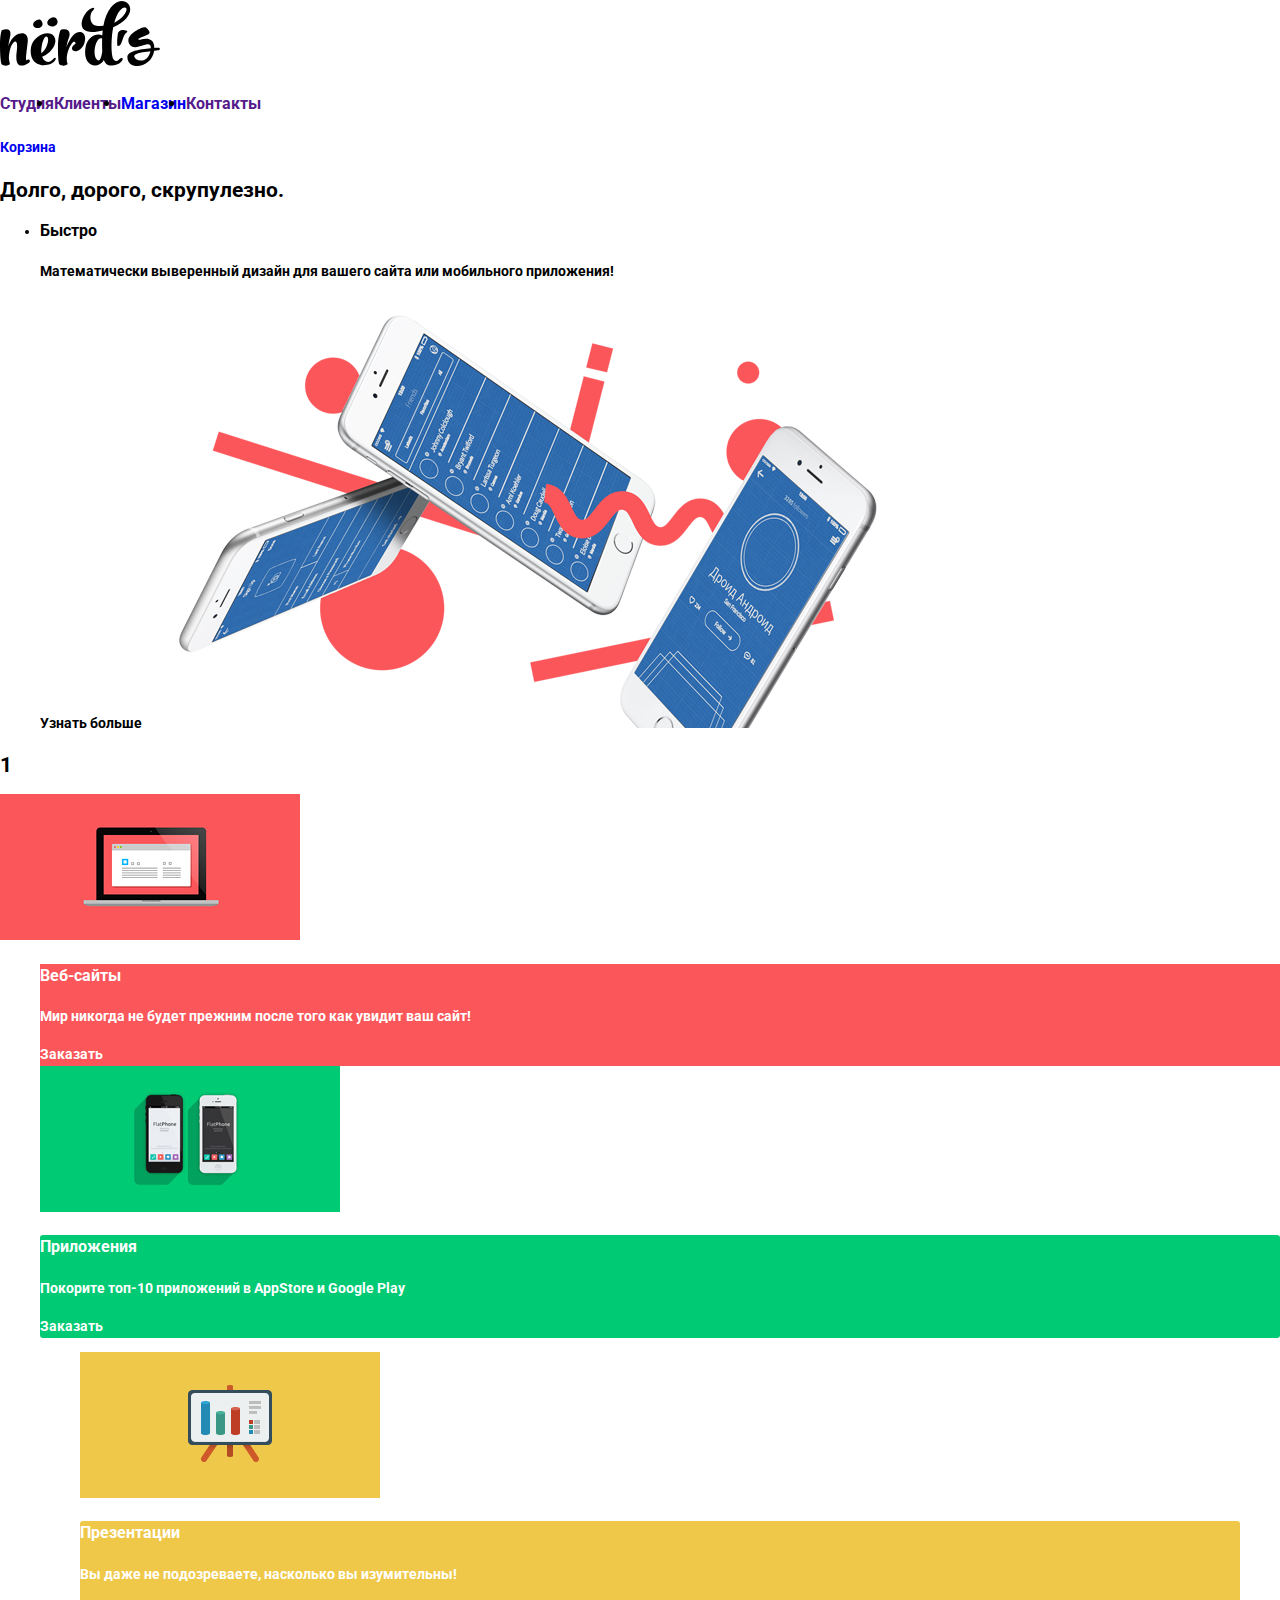
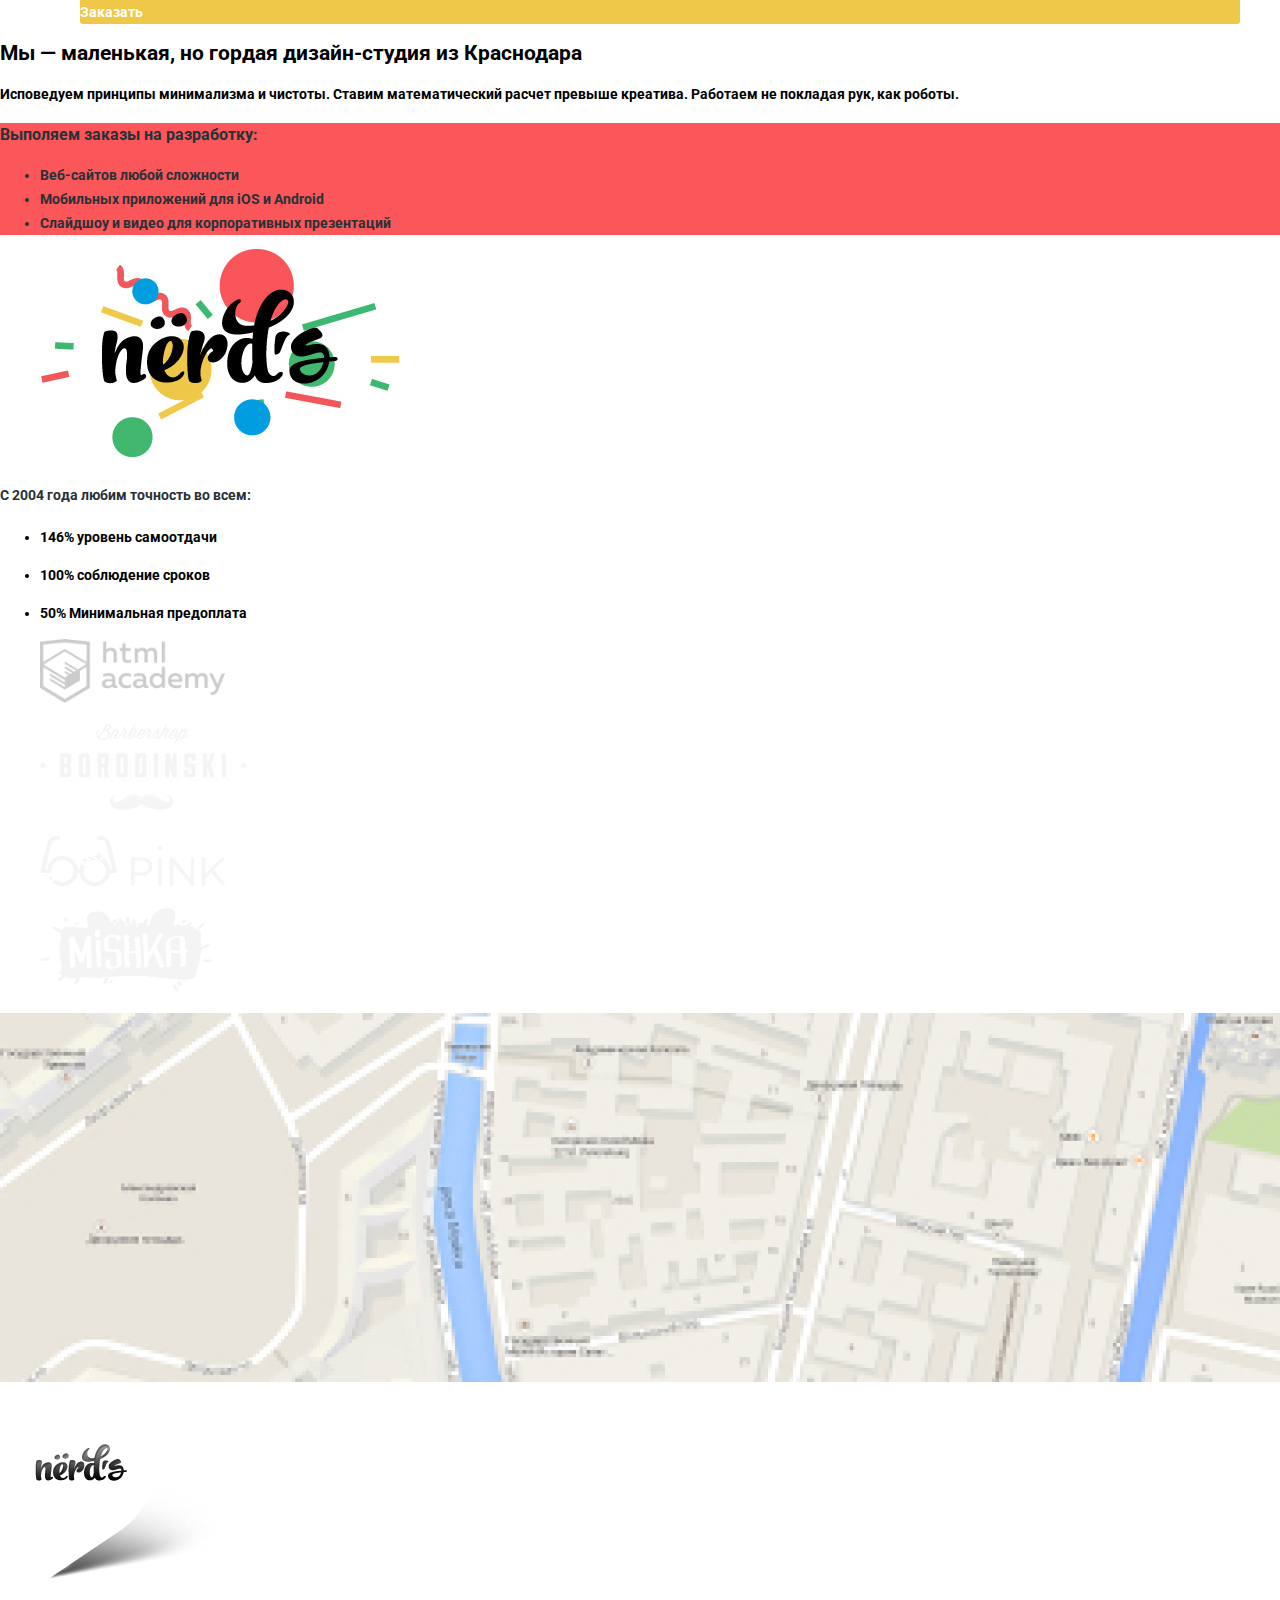
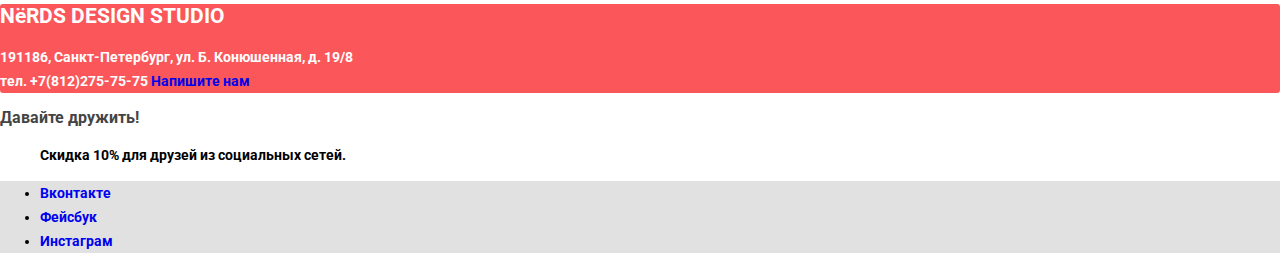
==== commit 11912641: "Исправление" ====
--- a/index.html
+++ b/index.html
@@ -3,9 +3,9 @@
   <head>
     <meta charset="utf-8">
     <title>HTML Academy: Нёрдс</title>
-    <link rel="stylesheet" href="https://fonts.googleapis.com/css2?family=Roboto&display=swap" rel="stylesheet">
-    <link href="normalize.css" rel="stylesheet">
-  <link href="style.css" rel="stylesheet">
+    <link rel="stylesheet" href="https://fonts.googleapis.com/css2?family=Roboto:wght@400;500;700&display=swap" rel="stylesheet">
+    <link href="css/normalize.css" rel="stylesheet">
+  <link href="css/style.css" rel="stylesheet">
   </head>
   <body class="page-body">
     <header class="main-header">
@@ -14,7 +14,7 @@
           <img src="img/index-logo.svg" width="159.87" height="65.02px" alt="Логотип студии «Nerds»">
         </a>
     <ul class="site-navigation">
-      <li><a href=""Студия</a></li>
+      <li><a href="">Студия</a></li>
       <li><a href="">Клиенты</a></li>
       <li><a href="catalog.html">Магазин</a></li>
       <li><a href="">Контакты</a></li>
@@ -31,27 +31,27 @@
             <h3>Быстро</h3>
             <p>Математически выверенный дизайн для вашего сайта или мобильного приложения!</p>
             <a>Узнать больше</a>
-           <img class="nerds-index-slide1" src="nerds-index-slide1.jpg" width="760" height="431" alt="Телефоны">
+           <img class="nerds-index-slide1" src="img/nerds-index-slide1-1.jpg" width="760" height="431" alt="Телефоны">
        </li>
      </ul>
        </section>
       <section>
           <h2>1</h2>
-           <img class="picture-withn-nout" src="illustration-1 1.jpg" width="300" height="146" alt="Картинка с ноутом">
+           <img class="picture-withn-nout" src="img/illustration-1-1.jpg" width="300" height="146" alt="Картинка с ноутом">
          <ul class="features-list-1">
         <li class="feature-item-1">
           <h3>Веб-сайты</h3>
           <p>Мир никогда не будет прежним после того как увидит ваш сайт!</p>
     <a>Заказать</a>
           </li>
-           <img class="picture-with-telefon" src="illustration-2 1.jpg" width="300" height="146" alt="Картинка с телефонами">
+           <img class="picture-with-telefon" src="img/illustration-2-1.jpg" width="300" height="146" alt="Картинка с телефонами">
          <li class="feature-item-2">
            <h3>Приложения</h3>
            <p>Покорите топ-10 приложений в AppStore и Google Play</p>
      <a>Заказать</a>
      </li>
      <figure>
-      <img class="picture-with-doska" src="illustration-3 1.jpg" width="300" height="146" alt="Картинка с доской">
+      <img class="picture-with-doska" src="img/illustration-3-1.jpg" width="300" height="146" alt="Картинка с доской">
     <li class="feature-item-3">
       <h3>Презентации </h3>
       <p>Вы даже не подозреваете, насколько вы изумительны!</p>
@@ -74,7 +74,7 @@
    </section>
      <section>
        <figure class "logo">
-                 <img class="nerds-illustration-1" src="nerds-illustration 1.jpg" width="360" height="208" alt="Лого "нёрдс"">
+                 <img class="nerds-illustration-1" src="img/nerds-illustration-1.jpg" width="360" height="208" alt="Лого "нёрдс"">
                </figure>
         <h4 class="statistics">С 2004 года любим точность во всем:</h4>
         <ul>
@@ -92,22 +92,22 @@
             <section>
               <figure>
               <a href="#">
-               <img class="logo-htmlacademy" src=" logo-1-1.jpg" width="185" height="80" alt="Лого htmlacademy">
+               <img class="logo-htmlacademy" src="img/logo-1-1.jpg" width="185" height="80" alt="Лого htmlacademy">
              </a>
            </figure>
              <figure>
                <a href="#">
-                <img class="logo-Borodinski" src=" logo-2 1.jpg" width="209" height="90" alt="Лого Borodinski">
+                <img class="logo-Borodinski" src="img/logo-2-1.jpg" width="209" height="90" alt="Лого Borodinski">
                 </a>
               </figure>
               <figure>
                 <a href="#">
-                 <img class="logo-pink" src=" logo-3 1.jpg" width="185" height="52" alt="Лого pink">
+                 <img class="logo-pink" src="img/logo-3-1.jpg" width="185" height="52" alt="Лого pink">
                </a>
              </figure>
              <figure>
                  <a href="#">
-                  <img class="logo-mishka" src=" logo-4 1.jpg" width="173" height="84" alt="Лого mishka">
+                  <img class="logo-mishka" src="img/logo-4-1.jpg" width="173" height="84" alt="Лого mishka">
                 </a>
               </figure>
                 </section>
@@ -115,9 +115,9 @@
     <footer class="page-footer-main-footer">
       <section class="footer-maps">
         <a href="#">
-         <img src="map 1.jpg" width="1440" height="416" alt="карта ">
+         <img src="img/map-1.jpg" width="1440" height="416" alt="карта ">
        </a>
-         <img src="map-marker 1.jpg" width="231" height="190" alt="маркер на карте ">
+         <img src="img/map-marker-1.jpg" width="231" height="190" alt="маркер на карте ">
        </section>
        <section class="footer-contacts">
           <h2>NёRDS DESIGN STUDIO</h2>
--- a/css/style.css
+++ b/css/style.css
@@ -0,0 +1,239 @@
+/* Global */
+}
+head {
+  min-width: 960px;
+  margin: 0;
+  padding: 0;
+  background-color: #EEEEEE, 100 %
+}
+body {
+  min-width: 960px;
+  margin: 0;
+  padding: 0;
+  font-family: "Roboto", Arial, sans-serif;
+  font-size: 14px;
+  line-height: 24px;
+  font-weight: 700;
+}
+a {
+  text-decoration: none;
+}
+
+img {
+  max-width: 100%;
+  height: auto;
+}
+.main-header-logo {
+}
+.site-navigation {
+font-size: 16px;
+line-height: 30px;
+width-height: 437px;
+top-height: 75px;
+left-height: 502px
+color: 000000;
+display: flex;
+flex-direction: row;
+align-items: flex-start;
+padding: 0px;
+}
+.features {
+  list-style: none;
+color: #000000;
+}
+.feature-item{
+}
+.nerds-index-slide1 {
+background: url(img/nerds-index-slide1.jgp);
+}
+.picture-withn-nout{
+background: url(img/illustration-1.jpg);
+}
+.feature-item-1{
+  /* Мир никогда не будет прежним после того как увидит ваш сайт! */
+color: #283136;
+
+/* Веб-сайты */
+color: #000000;
+
+/* Заказать */
+background: #FB565A;
+
+/* УЗНАТЬ БОЛЬШЕ */
+color: #FFFFFF;
+}
+.picture-with-telefon {
+background: url(img/illustration-2.jpg);
+}
+.feature-item-2 {
+  /* Приложения */
+color: #000000;
+/* Покорите топ-10 приложений в AppStore и Google Play */
+
+color: #283136;
+/* btn */
+
+background: #00CA74;
+border-radius: 3px;
+/* Заказать */
+
+color: #FFFFFF;
+}
+.picture-with-doska{
+
+background: url(img/illustration-3.jpg);
+}
+.feature-item-3{
+  /* Презентации */
+
+color: #000000;
+
+/* Вы даже не подозреваете, насколько вы изумительны! */
+color: #283136;
+
+/* Заказать */
+
+background: #EFC849;
+border-radius: 3px;
+
+/* УЗНАТЬ БОЛЬШЕ */
+
+color: #FFFFFF;
+}
+.information {
+  /* Исповедуем принципы минимализма и чистоты. Ставим математически */
+
+color: #283136;
+
+/* Мы — маленькая, но гордая дизайн-студия из Краснодара. */
+color: #000000;
+}
+.orders{
+  /* Веб-сайтов любой сло */
+
+color: #283136;
+
+/* Выполняем заказы на */
+
+color: #283136;
+
+/* Rectangle 10 */
+background: #FB565A;
+
+/* Rectangle 11 */
+
+background: #FB565A;
+
+/* Rectangle 12 */
+background: #FB565A;
+}
+.nerds-illustration-1{
+
+background: url(img/nerds-illustration.jpg);
+}
+.statistics{
+  /* с 2004 года Любим точность во всем: */
+color: #000000;
+
+/* % */
+
+color: #000000;
+
+/* Уровень самоотдачи */
+color: #283136;
+
+/* 100 */
+
+/* identical to box height, or 142% */
+color: #000000;
+
+/* % */
+
+color: #000000;
+
+/* Соблюдение сроков */
+
+/* or 112% */
+
+color: #283136;
+
+/* 50 */
+
+/* identical to box height, or 142% */
+color: #000000;
+
+/* % */
+
+/* identical to box height, or 154% */
+color: #000000;
+
+/* Минимальная предоплата */
+
+color: #283136;
+}
+.logo-htmlacademy{
+
+}
+.logo-Borodinski {
+  background: url(img/logo-2.jpg);
+opacity: 0.2;
+}
+.logo-pink{
+background: url(img/logo-3.jpg);
+opacity: 0.2;
+}
+.logo-mishka{
+background: url(img/logo-4.png);
+opacity: 0.2;
+  }
+.footer-maps{
+  /* map 1 */
+
+background: url(img/map.jpg);
+
+/* map-marker 1 */
+
+background: url(img/map-marker.jpg);
+}
+.footer-contacts{
+background: #FFFFFF;
+  /* NЁRDS DESIGN STUDIO */
+color: #000000;
+
+/* 191186, Санкт-Петербург, ул. Б. Конюшенная, д. 19/8 тел. +7 ( */
+color: #666666;
+
+/* btn */
+background: #FB565A;
+border-radius: 3px;
+
+/* Напишите нам */
+color: #FFFFFF;
+}
+.footer-text{
+  /* Давайте дружить, это выгодно! */
+color: #000000;
+
+/* Скидка 10% для друзей из социальных сетей. */
+font-size: 16px;
+line-height: 22px;
+
+/* identical to box height, or 137% */
+color: #444444;
+}
+.footer-social {
+  /* Shape 2 copy 3 */
+background: linear-gradient(0deg, #E1E1E1, #E1E1E1), #FFFFFF;
+
+/* Shape 2 copy 4 */
+background: linear-gradient(0deg, #E1E1E1, #E1E1E1), #FFFFFF;
+
+/* fb-icon */
+
+/* Shape 2 copy 5 */
+background: linear-gradient(0deg, #E1E1E1, #E1E1E1), #FFFFFF;
+
+/* vk-icon */
+
+
+/* insta-icon */
